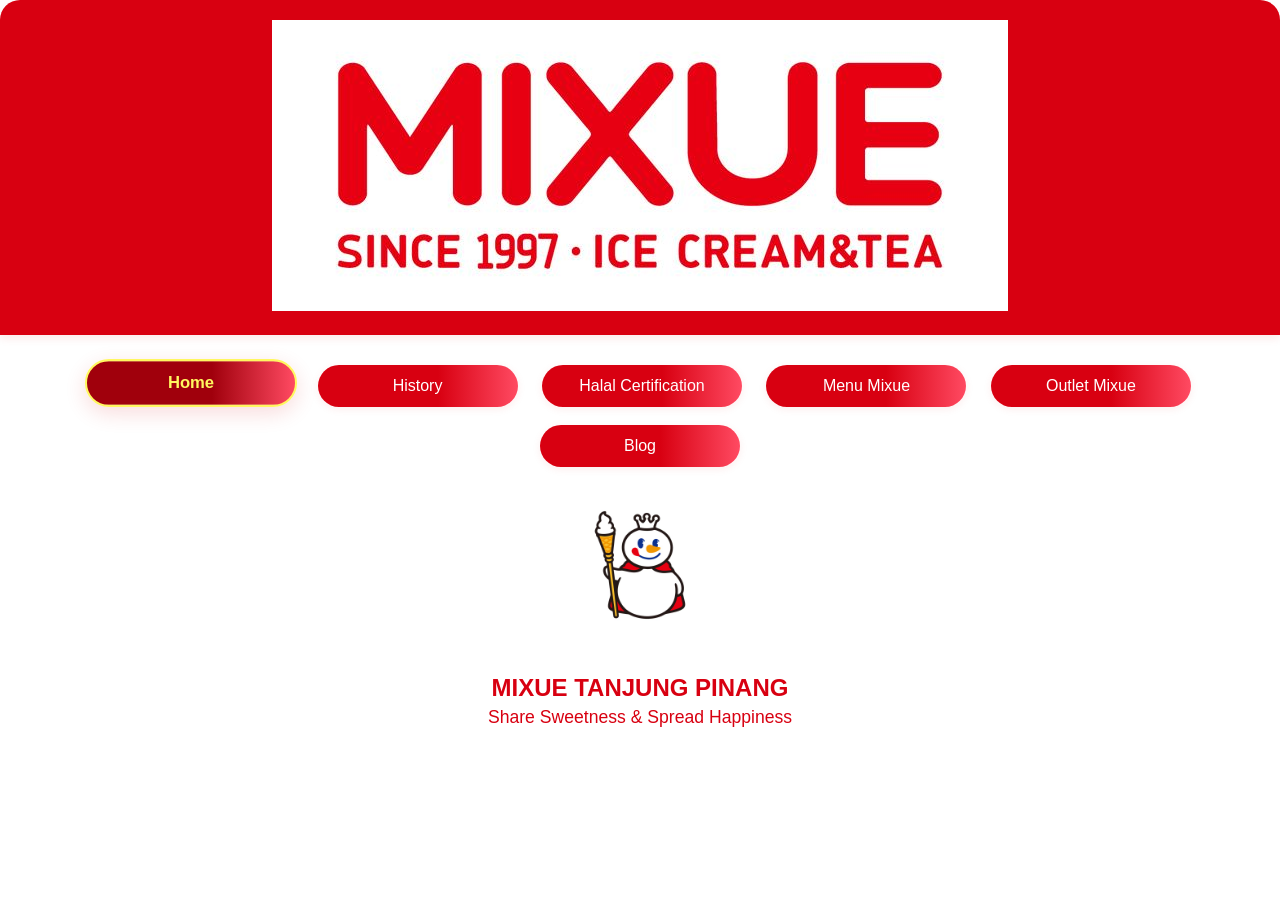
==== index.html @ cc575d2e "Rename Index.html to index.html" ====
<!DOCTYPE html>
<html lang="en">
<head>
    <meta charset="UTF-8" />
    <meta name="viewport" content="width=device-width, initial-scale=1" />
    <title>Mixue - Ice Cream & Tea</title>
    <style>
        body {
            font-family: 'Segoe UI', Arial, sans-serif;
            text-align: center;
            padding: 0;
            margin: 0;
            background-color: #fff;
        }
        header {
            background-color: #d80011;
            padding: 20px 0;
            border-radius: 20px 20px 0 0;
            margin-bottom: 20px;
            box-shadow: 0 4px 8px rgba(216,0,17,0.08);
            transition: background 0.3s;
        }
        header img {
            max-width: 80%;
            height: auto;
        }
        .logo {
            margin: 0 auto 10px auto;
            max-width: 150px;
            animation: popIn 1s ease;
        }
        @keyframes popIn {
            from {transform: scale(0.7); opacity: 0;}
            to {transform: scale(1); opacity: 1;}
        }
        h1 {
            color: #d80011;
            font-weight: bold;
            margin-bottom: 5px;
        }
        p.tagline {
            color: #d80011;
            font-size: 1.1em;
            margin-top: 0;
            margin-bottom: 25px;
        }
        .nav-btns {
            margin-bottom: 15px;
            margin-top: 20px;
        }
        .btn {
            display: inline-block;
            width: 200px;
            margin: 8px 10px;
            padding: 12px 0;
            font-size: 1em;
            color: white;
            background: linear-gradient(90deg, #d80011 60%, #ff4A62 100%);
            border: none;
            border-radius: 25px;
            cursor: pointer;
            text-decoration: none;
            transition: background 0.3s, transform 0.2s;
            box-shadow: 0 2px 8px rgba(216,0,17,0.08);
            outline: none;
        }
        .btn:hover, .btn.active {
            background: linear-gradient(90deg, #a0000c 60%, #ff4A62 100%);
            transform: translateY(-3px) scale(1.04);
            box-shadow: 0 6px 20px rgba(216,0,17,0.14);
        }
        .btn.active {
            border: 2.5px solid #fff760;
            color: #fff760;
            font-weight: bold;
        }
        section {
            scroll-margin-top: 80px;
        }
        #home-section {
            margin-bottom: 50px;
        }
        #menu-section {
            max-width: 1000px;
            margin: 40px auto 0 auto;
            padding: 0 15px;
        }
        #menu-section h2 {
            color: #d80011;
            font-size: 2.1em;
            margin-bottom: 15px;
        }
        .menu-grid {
            display: grid;
            grid-template-columns: repeat(auto-fit, minmax(220px, 1fr));
            gap: 24px;
            margin-top: 24px;
        }
        .menu-card {
            background: #fff;
            border-radius: 17px;
            box-shadow: 0 3px 18px rgba(216, 0, 17, 0.11);
            padding: 20px 16px 18px 16px;
            transition: transform 0.18s, box-shadow 0.18s;
            text-align: center;
            opacity: 0;
            transform: translateY(25px) scale(0.94);
        }
        .menu-card.visible {
            opacity: 1;
            transform: translateY(0) scale(1);
            transition: opacity .7s cubic-bezier(.52,.01,.53,1.13),transform .5s cubic-bezier(.62,-0.01,.53,1.12);
        }
        .menu-card img {
            width: 110px;
            height: 110px;
            object-fit: cover;
            border-radius: 50%;
            box-shadow: 0 1px 7px #ffd1d4;
            background: #ffe6e6;
            margin-bottom: 10px;
        }
        .menu-card h3 {
            color: #d80011;
            margin-bottom: 8px;
            font-size: 1.2em;
        }
        .menu-card p {
            font-size: 0.98em;
            margin: 0 0 6px 0;
            color: #444;
        }
        .menu-card .price {
            color: #ff4A62;
            font-weight: bold;
            font-size: 1.13em;
        }
        /* Section style */
        .info-section {
            max-width: 800px;
            margin: 30px auto 0 auto;
            background: #fff9fa;
            border-radius: 15px;
            box-shadow: 0 3px 16px rgba(216, 0, 17, 0.07);
            padding: 30px;
            color: #333;
            text-align: left;
        }
        .info-section h2 {
            color: #d80011;
            margin-bottom: 12px;
            font-size: 1.7em;
        }
        .info-section p {
            margin-top: 0;
        }
        @media (max-width:600px) {
            .btn { width: 98%; }
            #menu-section, .info-section { padding: 0 3vw; }
            .menu-grid { grid-template-columns: 1fr; }
        }
        html {
            scroll-behavior: smooth;
        }
    </style>
</head>
<body>

<header id="top">
    <img src="ba4e3fcd4cc0ebe9bace134ce82765fe.jpg" alt="Mixue Logo" />
</header>

<!-- NAVIGATION (SELALU ADA) -->
<div class="nav-btns">
    <a href="#home-section" class="btn active" id="homeBtn">Home</a>
    <a href="#history-section" class="btn" id="historyBtn">History</a>
    <a href="#halal-section" class="btn" id="halalBtn">Halal Certification</a>
    <a href="#menu-section" class="btn" id="menuBtn">Menu Mixue</a>
    <a href="#outlet-section" class="btn" id="outletBtn">Outlet Mixue</a>
    <a href="#blog-section" class="btn" id="blogBtn">Blog</a>
</div>

<section id="home-section">
    <img src="c8f080ad3c54bb1f6041ebb8b327b52f.jpg" alt="Mixue Mascot" class="logo" />
    <h1>MIXUE TANJUNG PINANG</h1>
    <p class="tagline">Share Sweetness & Spread Happiness</p>
</section>

<section id="history-section" class="info-section" style="display:none">
    <h2>History Mixue</h2>
    <p>
    Pada Juni 1997, Zhang Hongchao, seorang mahasiswa di Universitas Keuangan dan Ekonomi Henan, sedang mencari pekerjaan paruh waktu di kios minuman dingin untuk meringankan beban keuangan keluarganya. Saat bekerja di kios tersebut, ia terinspirasi untuk memulai bisnisnya sendiri.

Dengan pinjaman dari neneknya, ia membuka kios es serut di kampung halamannya di Zhengzhou, Henan, menjual berbagai jenis es serut, es krim, smoothie, dan kemudian menambahkan teh susu mutiara ke dalam menu. Namun, perjalanan bisnisnya tidak mudah, dan ia menghadapi banyak rintangan, yang akhirnya menyebabkan ia menutup toko pertamanya.

Tidak pernah menyerah pada mimpinya, pada tahun 1999, Zhang membuka kios es serut kedua, yang ia beri nama Mìxuě Bīngchéng (Hanzi: 蜜雪冰城), yang berarti "istana salju manis." Ia mengalihkan fokusnya ke produk es krim karena suguhan es krim cone semakin populer di Zhengzhou sejak tahun 2006 dan harga es krim meroket.

Untuk membuat es krimnya lebih terjangkau, Zhang merumuskan ulang resepnya, menawarkannya dengan harga sekitar 20 persen lebih murah daripada produk serupa. Keberhasilannya dalam menjual es krim mendorongnya untuk terjun ke bisnis waralaba pada tahun 2008.

Sejak tahun 2010-an, Mixue telah berkembang menjadi perusahaan sendiri, memperluas skema waralabanya ke wilayah lain di seluruh Tiongkok. Perusahaan ini memiliki pusat penelitian dan pengembangan di wilayah lain di Henan, serta pusat pergudangan dan logistik untuk merampingkan biaya produksi.

Pada tahun 2022, Mixue Bingcheng Co., Ltd. berencana untuk melakukan penawaran umum perdana (IPO) di Bursa Efek Shenzhen. Bisnis es krim Mixue terus tumbuh dan sukses berkat dedikasi dan kerja keras Zhang Hongchao dan timnya. <br>
    </p>
</section>

<section id="halal-section" class="info-section" style="display:none">
    <h2>Sertifikat Halal</h2>
    <p>
        Mixue secara resmi bersertifikat Halal dari MUI. <br>
        Kami berkomitmen menghadirkan produk berkualitas & halal untuk semua pelanggan. 
        <br>
        <img src="images (2).png" alt="Mixue Mascot" class="sertifikat halal" />
    </p>
</section>

<section id="menu-section" style="display:none">
    <h2>Menu Mixue Favorit</h2>
    <div class="menu-grid" id="menuGrid"></div>
</section>

<section id="outlet-section" class="info-section" style="display:none">
    <h2>Outlet Mixue</h2>
    <p>
        Kunjungi outlet kami di: <br>
        Jl. Arah Tj. Uban - Tj. Pinang, Pinang Kencana, Kec. Tanjungpinang Tim., Kota Tanjung Pinang, Kepulauan Riau 29125 <br>
        Jl. Raja H. Fisabililah, Batu IX, Kec. Tanjungpinang Tim., Kota Tanjung Pinang, Kepulauan Riau 29124 <br>
        <i>(Outlet lain coming soon!)</i>
    </p>
</section>

<section id="blog-section" class="info-section" style="display:none">
    <h2>Mixue Blog & Update</h2>
    <p>
        <b>Tips Menikmati Es Krim di Cuaca Panas</b><br>
        Temukan info menarik seputar Mixue, promo, dan tips minum es krim/teh yang seru di blog ini! <br>
        <i>Artikel terbaru akan hadir segera~</i>
    </p>
</section>

<script>
    // MENU DATA
    const menuItems = [
        {
            name: "Ice Cream Cone",
            img: "https://mixue.co.id/wp-content/uploads/2022/09/ice-cream-cone.png",
            price: "Rp8.000",
            desc: "Cone es krim klasik Mixue yang creamy, lembut dan segar."
        },
        {
            name: "Boba Sundae",
            img: "https://mixue.co.id/wp-content/uploads/2022/09/boba_sundae.png",
            price: "Rp16.000",
            desc: "Es krim sundae vanilla dengan topping boba kenyal nikmat."
        },
        {
            name: "Real Fruit Tea",
            img: "https://mixue.co.id/wp-content/uploads/2022/09/real-fruit-tea.png",
            price: "Rp22.000",
            desc: "Teh dengan potongan buah-buahan segar dan rasa tropis."
        },
        {
            name: "Strawberry Mi Sundae",
            img: "https://mixue.co.id/wp-content/uploads/2022/09/mixue-strawberry-mi-sundae.png",
            price: "Rp16.000",
            desc: "Es krim dengan saus stroberi segar yang menggoda selera."
        },
        {
            name: "Brown Sugar Pearl Milk Tea",
            img: "https://mixue.co.id/wp-content/uploads/2022/09/brown-sugar-pearl-milk-tea.png",
            price: "Rp22.000",
            desc: "Milk tea klasik dengan boba dan gula aren khas."
        },
        {
            name: "Supreme Mixed Fruit",
            img: "https://mixue.co.id/wp-content/uploads/2022/09/supreme-mixed-fruit.png",
            price: "Rp19.000",
            desc: "Campuran buah segar dan es krim vanilla yang lezat."
        }
    ];

    // Tampilkan Menu
    const menuGrid = document.getElementById('menuGrid');
    menuItems.forEach((item) => {
        const card = document.createElement('div');
        card.className = 'menu-card';
        card.innerHTML = `
            <img src="${item.img}" alt="${item.name}" />
            <h3>${item.name}</h3>
            <div class="price">${item.price}</div>
            <p>${item.desc}</p>
        `;
        menuGrid.appendChild(card);
    });

    // Animasi fade-in saat scroll
    function showMenuCardsOnView() {
        const cards = document.querySelectorAll('.menu-card');
        const trigger = window.innerHeight * 0.95;
        cards.forEach((card, i) => {
            const rect = card.getBoundingClientRect();
            if(rect.top < trigger) {
                setTimeout(() => card.classList.add('visible'), i*100);
            }
        });
    }
    window.addEventListener('scroll', showMenuCardsOnView);
    window.addEventListener('load', showMenuCardsOnView);

    // === NAVIGATION ===
    const sections = [
        {btn: 'homeBtn', sec: 'home-section'},
        {btn: 'historyBtn', sec: 'history-section'},
        {btn: 'halalBtn', sec: 'halal-section'},
        {btn: 'menuBtn', sec: 'menu-section'},
        {btn: 'outletBtn', sec: 'outlet-section'},
        {btn: 'blogBtn', sec: 'blog-section'},
    ];
    sections.forEach(({btn, sec}) => {
        let button = document.getElementById(btn);
        if (button) {
            button.addEventListener('click', function(e){
                e.preventDefault();
                // Reset active
                document.querySelectorAll('.btn').forEach(b=>b.classList.remove('active'));
                button.classList.add('active');
                // SEMUA section disembunyi
                sections.forEach(({sec: sid}) => {
                    document.getElementById(sid).style.display = 'none';
                });
                // Section aktif dimunculkan
                document.getElementById(sec).style.display = '';
                // Scroll smooth ke section aktif
                document.getElementById(sec).scrollIntoView({behavior: 'smooth'});
            });
        }
    });

    // Tampilkan home awal, lain hidden
    window.addEventListener('DOMContentLoaded', () => {
        sections.forEach(({sec}) => {
            if(sec === 'home-section')
                document.getElementById(sec).style.display = '';
            else
                document.getElementById(sec).style.display = 'none';
        });
    });
</script>

</body>
</html>
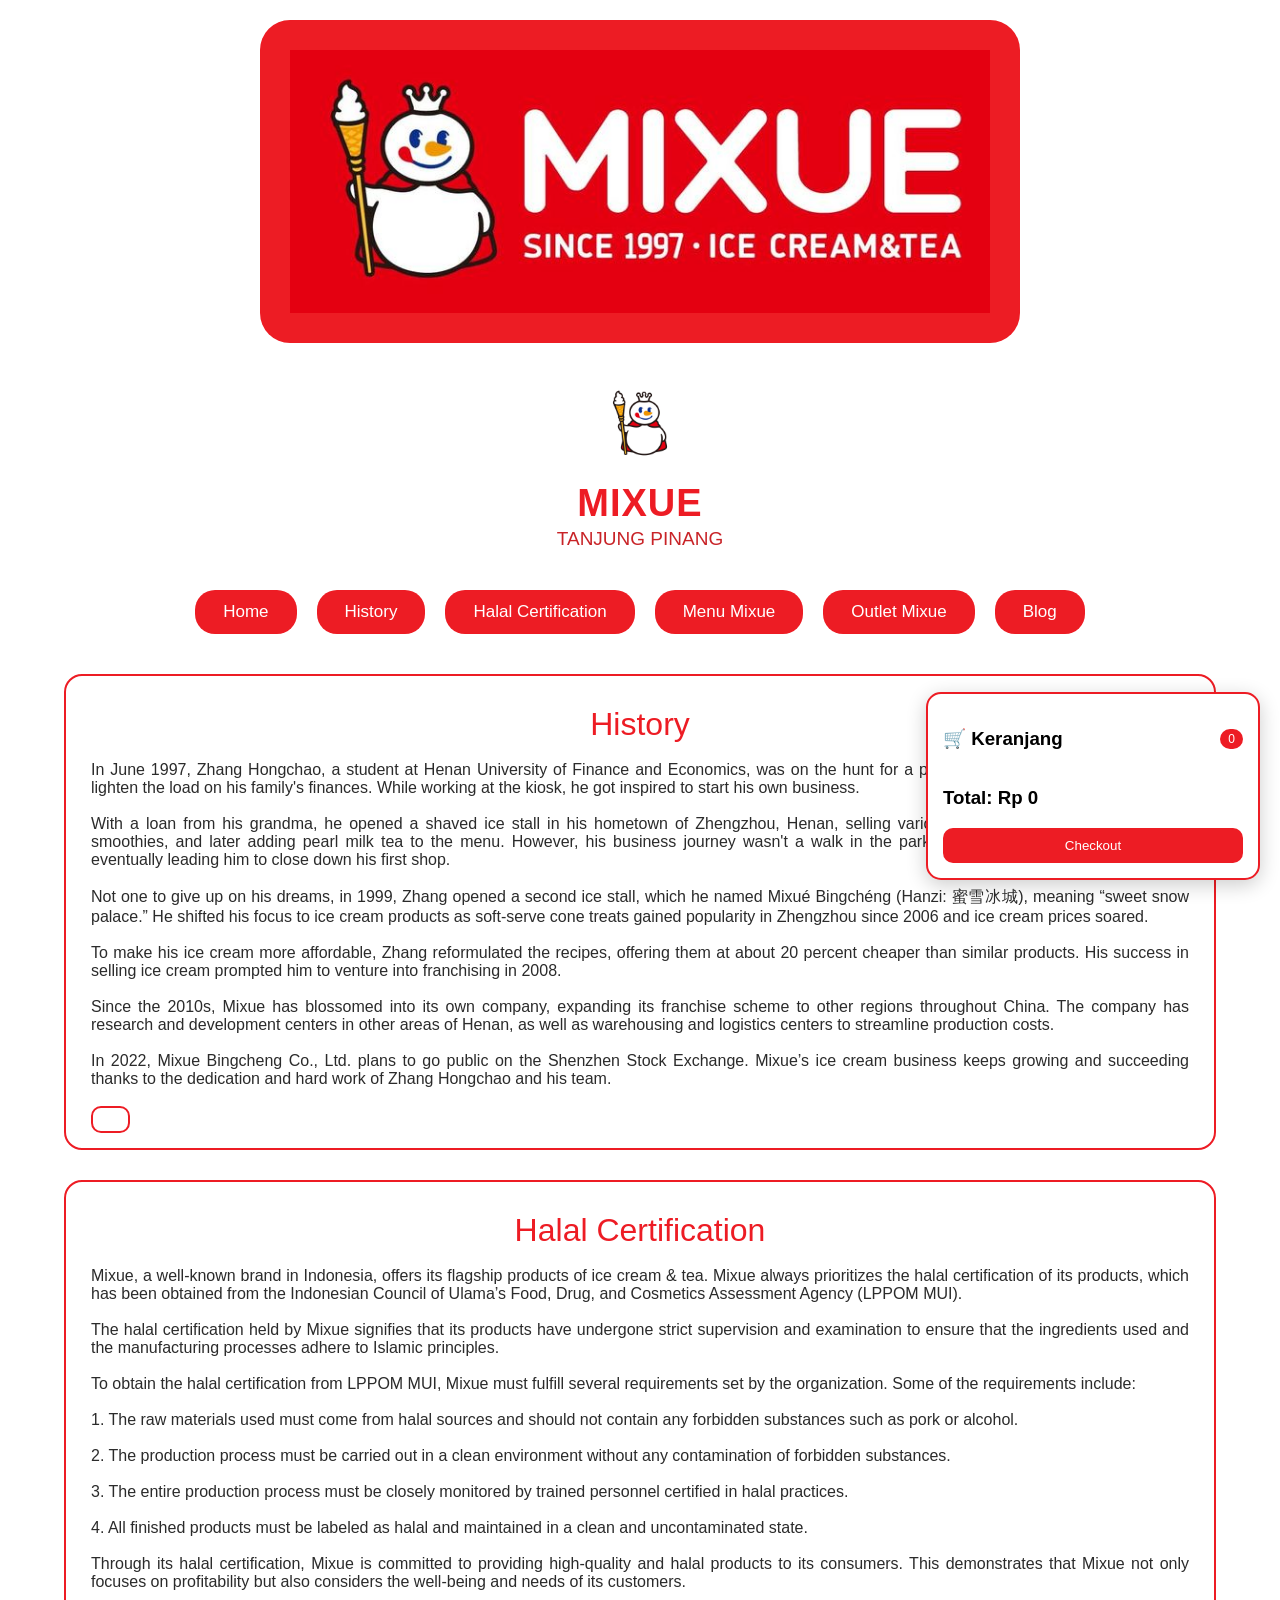
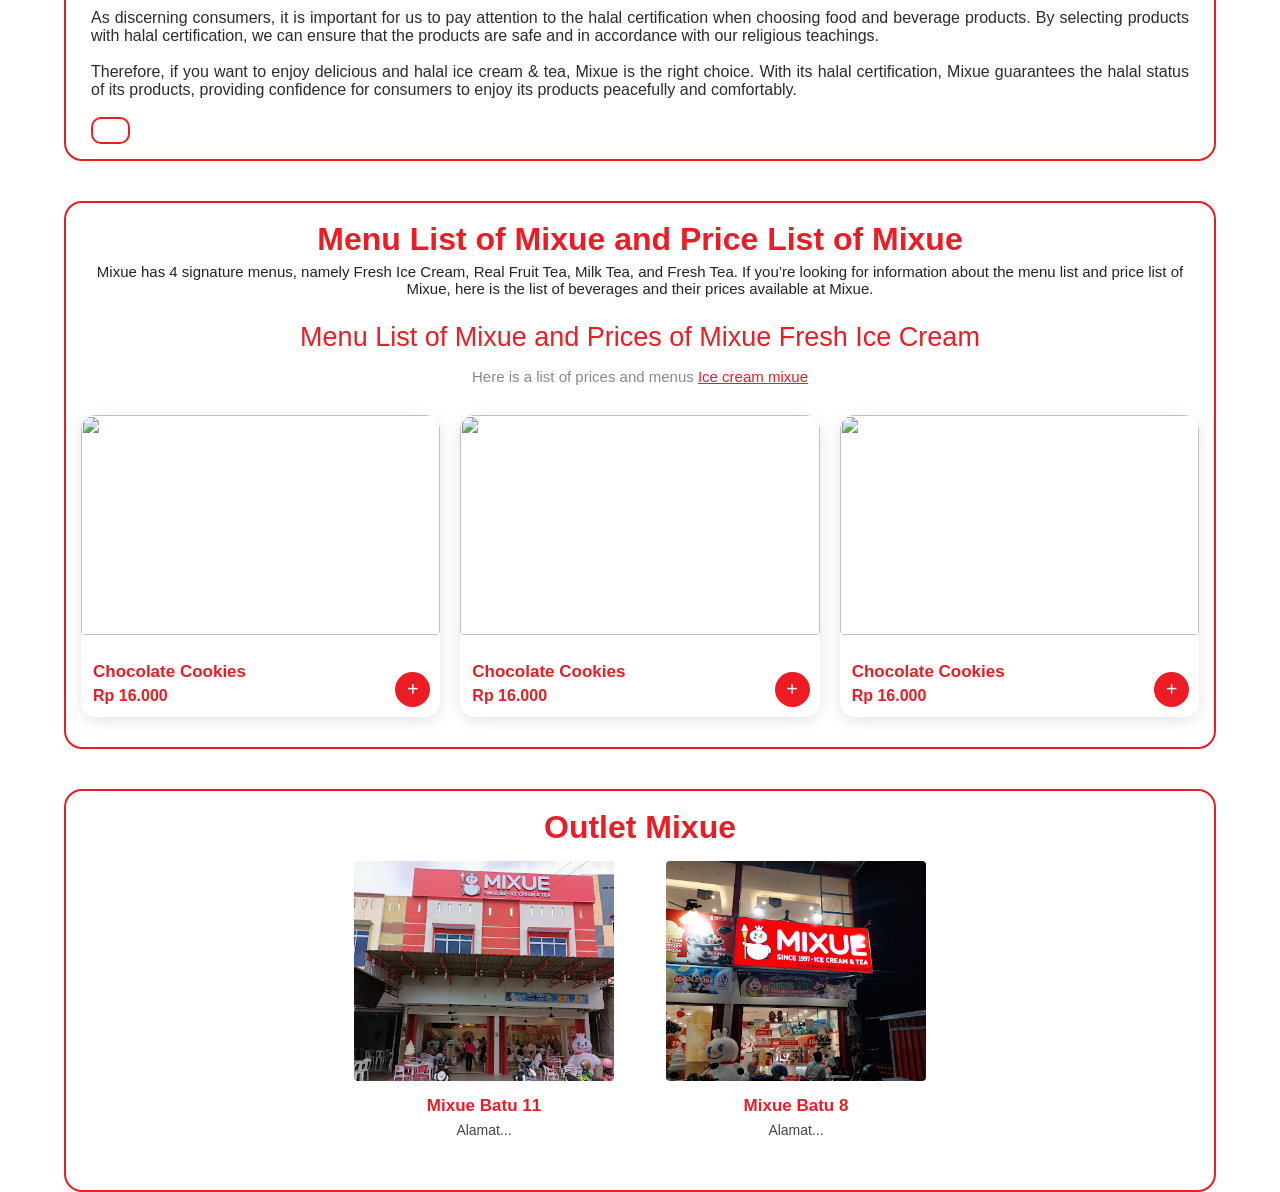
==== commit da06892a: "Add files via upload" ====
--- a/index.html
+++ b/index.html
@@ -1,350 +1,234 @@
 <!DOCTYPE html>
 <html lang="en">
 <head>
-    <meta charset="UTF-8" />
-    <meta name="viewport" content="width=device-width, initial-scale=1" />
-    <title>Mixue - Ice Cream & Tea</title>
-    <style>
-        body {
-            font-family: 'Segoe UI', Arial, sans-serif;
-            text-align: center;
-            padding: 0;
-            margin: 0;
-            background-color: #fff;
-        }
-        header {
-            background-color: #d80011;
-            padding: 20px 0;
-            border-radius: 20px 20px 0 0;
-            margin-bottom: 20px;
-            box-shadow: 0 4px 8px rgba(216,0,17,0.08);
-            transition: background 0.3s;
-        }
-        header img {
-            max-width: 80%;
-            height: auto;
-        }
-        .logo {
-            margin: 0 auto 10px auto;
-            max-width: 150px;
-            animation: popIn 1s ease;
-        }
-        @keyframes popIn {
-            from {transform: scale(0.7); opacity: 0;}
-            to {transform: scale(1); opacity: 1;}
-        }
-        h1 {
-            color: #d80011;
-            font-weight: bold;
-            margin-bottom: 5px;
-        }
-        p.tagline {
-            color: #d80011;
-            font-size: 1.1em;
-            margin-top: 0;
-            margin-bottom: 25px;
-        }
-        .nav-btns {
-            margin-bottom: 15px;
-            margin-top: 20px;
-        }
-        .btn {
-            display: inline-block;
-            width: 200px;
-            margin: 8px 10px;
-            padding: 12px 0;
-            font-size: 1em;
-            color: white;
-            background: linear-gradient(90deg, #d80011 60%, #ff4A62 100%);
-            border: none;
-            border-radius: 25px;
-            cursor: pointer;
-            text-decoration: none;
-            transition: background 0.3s, transform 0.2s;
-            box-shadow: 0 2px 8px rgba(216,0,17,0.08);
-            outline: none;
-        }
-        .btn:hover, .btn.active {
-            background: linear-gradient(90deg, #a0000c 60%, #ff4A62 100%);
-            transform: translateY(-3px) scale(1.04);
-            box-shadow: 0 6px 20px rgba(216,0,17,0.14);
-        }
-        .btn.active {
-            border: 2.5px solid #fff760;
-            color: #fff760;
-            font-weight: bold;
-        }
-        section {
-            scroll-margin-top: 80px;
-        }
-        #home-section {
-            margin-bottom: 50px;
-        }
-        #menu-section {
-            max-width: 1000px;
-            margin: 40px auto 0 auto;
-            padding: 0 15px;
-        }
-        #menu-section h2 {
-            color: #d80011;
-            font-size: 2.1em;
-            margin-bottom: 15px;
-        }
-        .menu-grid {
-            display: grid;
-            grid-template-columns: repeat(auto-fit, minmax(220px, 1fr));
-            gap: 24px;
-            margin-top: 24px;
-        }
-        .menu-card {
-            background: #fff;
-            border-radius: 17px;
-            box-shadow: 0 3px 18px rgba(216, 0, 17, 0.11);
-            padding: 20px 16px 18px 16px;
-            transition: transform 0.18s, box-shadow 0.18s;
-            text-align: center;
-            opacity: 0;
-            transform: translateY(25px) scale(0.94);
-        }
-        .menu-card.visible {
-            opacity: 1;
-            transform: translateY(0) scale(1);
-            transition: opacity .7s cubic-bezier(.52,.01,.53,1.13),transform .5s cubic-bezier(.62,-0.01,.53,1.12);
-        }
-        .menu-card img {
-            width: 110px;
-            height: 110px;
-            object-fit: cover;
-            border-radius: 50%;
-            box-shadow: 0 1px 7px #ffd1d4;
-            background: #ffe6e6;
-            margin-bottom: 10px;
-        }
-        .menu-card h3 {
-            color: #d80011;
-            margin-bottom: 8px;
-            font-size: 1.2em;
-        }
-        .menu-card p {
-            font-size: 0.98em;
-            margin: 0 0 6px 0;
-            color: #444;
-        }
-        .menu-card .price {
-            color: #ff4A62;
-            font-weight: bold;
-            font-size: 1.13em;
-        }
-        /* Section style */
-        .info-section {
-            max-width: 800px;
-            margin: 30px auto 0 auto;
-            background: #fff9fa;
-            border-radius: 15px;
-            box-shadow: 0 3px 16px rgba(216, 0, 17, 0.07);
-            padding: 30px;
-            color: #333;
-            text-align: left;
-        }
-        .info-section h2 {
-            color: #d80011;
-            margin-bottom: 12px;
-            font-size: 1.7em;
-        }
-        .info-section p {
-            margin-top: 0;
-        }
-        @media (max-width:600px) {
-            .btn { width: 98%; }
-            #menu-section, .info-section { padding: 0 3vw; }
-            .menu-grid { grid-template-columns: 1fr; }
-        }
-        html {
-            scroll-behavior: smooth;
-        }
-    </style>
+  <meta charset="UTF-8">
+  <title>MIXUE</title>
+  <link rel="stylesheet" href="styles.css">
 </head>
 <body>
-
-<header id="top">
-    <img src="ba4e3fcd4cc0ebe9bace134ce82765fe.jpg" alt="Mixue Logo" />
-</header>
-
-<!-- NAVIGATION (SELALU ADA) -->
-<div class="nav-btns">
-    <a href="#home-section" class="btn active" id="homeBtn">Home</a>
-    <a href="#history-section" class="btn" id="historyBtn">History</a>
-    <a href="#halal-section" class="btn" id="halalBtn">Halal Certification</a>
-    <a href="#menu-section" class="btn" id="menuBtn">Menu Mixue</a>
-    <a href="#outlet-section" class="btn" id="outletBtn">Outlet Mixue</a>
-    <a href="#blog-section" class="btn" id="blogBtn">Blog</a>
+  <!-- Banner Besar -->
+  <div class="banner">
+    <img src="Makna Logo Mixue, PNG & Vektor AI.jpg" alt="Mixue Logo Besar">
+  </div>
+
+  <!-- Bagian Tengah -->
+  <div class="center-content">
+    <img src="c8f080ad3c54bb1f6041ebb8b327b52f (1).jpg" alt="Mixue Logo" class="logo-small">
+    <h1>MIXUE</h1>
+    <p class="subtitle">TANJUNG PINANG</p>
+  </div>
+
+  <!-- Menu Navigasi -->
+  <div class="nav-menu">
+    <a href="#">Home</a>
+    <a href="#history">History</a>
+    <a href="#halal certification">Halal Certification</a>
+    <a href="#menu">Menu Mixue</a>
+    <a href="#outlet">Outlet Mixue</a>
+    <a href="#">Blog</a>
+  </div>
+
+  <!-- HISTORY -->
+  <div class="history-section" id="history">
+    <h2>History</h2>
+    <p>
+      In June 1997, Zhang Hongchao, a student at Henan University of Finance and Economics, was on the hunt for a part-time gig at a cool drinks kiosk to lighten the load on his family's finances. While working at the kiosk, he got inspired to start his own business.
+    </p>
+    <p>
+      With a loan from his grandma, he opened a shaved ice stall in his hometown of Zhengzhou, Henan, selling various types of shaved ice, ice cream, smoothies, and later adding pearl milk tea to the menu. However, his business journey wasn't a walk in the park, and he faced plenty of obstacles, eventually leading him to close down his first shop.
+    </p>
+    <p>
+      Not one to give up on his dreams, in 1999, Zhang opened a second ice stall, which he named Mixué Bingchéng (Hanzi: 蜜雪冰城), meaning “sweet snow palace.” He shifted his focus to ice cream products as soft-serve cone treats gained popularity in Zhengzhou since 2006 and ice cream prices soared.
+    </p>
+    <p>
+      To make his ice cream more affordable, Zhang reformulated the recipes, offering them at about 20 percent cheaper than similar products. His success in selling ice cream prompted him to venture into franchising in 2008.
+    </p>
+    <p>
+      Since the 2010s, Mixue has blossomed into its own company, expanding its franchise scheme to other regions throughout China. The company has research and development centers in other areas of Henan, as well as warehousing and logistics centers to streamline production costs.
+    </p>
+    <p>
+      In 2022, Mixue Bingcheng Co., Ltd. plans to go public on the Shenzhen Stock Exchange. Mixue’s ice cream business keeps growing and succeeding thanks to the dedication and hard work of Zhang Hongchao and his team.
+    </p>
+    <div class="history-icon"></div>
+  </div>
+
+  <!-- Halal -->
+  <div class="halal-section" id="halal">
+    <h2>Halal Certification</h2>
+    <p>
+      Mixue, a well-known brand in Indonesia, offers its flagship products of ice cream & tea. Mixue always prioritizes the halal certification of its products, which has been obtained from the Indonesian Council of Ulama’s Food, Drug, and Cosmetics Assessment Agency (LPPOM MUI).
+    </p>
+    <p>
+      The halal certification held by Mixue signifies that its products have undergone strict supervision and examination to ensure that the ingredients used and the manufacturing processes adhere to Islamic principles.
+    </p>
+    <p>
+      To obtain the halal certification from LPPOM MUI, Mixue must fulfill several requirements set by the organization. Some of the requirements include:
+    </p>
+    <p>
+      1. The raw materials used must come from halal sources and should not contain any forbidden substances such as pork or alcohol.
+    </p>
+    <p>
+      2. The production process must be carried out in a clean environment without any contamination of forbidden substances.
+    </p>
+    <p>
+      3. The entire production process must be closely monitored by trained personnel certified in halal practices.
+    </p>
+    <p>
+      4. All finished products must be labeled as halal and maintained in a clean and uncontaminated state.
+    </p>
+    <p>
+      Through its halal certification, Mixue is committed to providing high-quality and halal products to its consumers. This demonstrates that Mixue not only focuses on profitability but also considers the well-being and needs of its customers.
+    </p>
+    <p>
+      As discerning consumers, it is important for us to pay attention to the halal certification when choosing food and beverage products. By selecting products with halal certification, we can ensure that the products are safe and in accordance with our religious teachings.
+    </p>
+    <p>
+      Therefore, if you want to enjoy delicious and halal ice cream & tea, Mixue is the right choice. With its halal certification, Mixue guarantees the halal status of its products, providing confidence for consumers to enjoy its products peacefully and comfortably.
+    </p>
+    <div class="halal-icon"></div>
+  </div>
+
+  <!-- MENU -->
+  <div class="menu-section" id="menu">
+    <h2><span>Menu List of Mixue and Price List of Mixue</span></h2>
+    <p class="menu-desc">
+    Mixue has 4 signature menus, namely Fresh Ice Cream, Real Fruit Tea, Milk Tea, and Fresh Tea. If you’re looking for information about the menu list and price list of Mixue, here is the list of beverages and their prices available at Mixue.
+    </p>
+    <h3>Menu List of Mixue and Prices of Mixue Fresh Ice Cream</h3>
+    <p class="menu-subdesc">
+    Here is a list of prices and menus <a href="#" style="color:#ed1c24; text-decoration:underline">Ice cream mixue</a>
+    </p>
+    <div class="menu-list">
+    <div class="menu-item">
+      <img src="mixue-menu1.jpg">
+      <div class="menu-content">
+        <div class="menu-title">Chocolate Cookies</div>
+        <div class="menu-price">Rp 16.000</div>
+      </div>
+      <button class="add-btn" onclick="addToCart('Chocolate Cookies',16000)">+</button>
+    </div>
+    <div class="menu-item">
+      <img src="mixue-menu1.jpg">
+      <div class="menu-content">
+        <div class="menu-title">Chocolate Cookies</div>
+        <div class="menu-price">Rp 16.000</div>
+      </div>
+      <button class="add-btn" onclick="addToCart('Chocolate Cookies',16000)">+</button>
+    </div>
+    <div class="menu-item">
+      <img src="mixue-menu1.jpg">
+      <div class="menu-content">
+        <div class="menu-title">Chocolate Cookies</div>
+        <div class="menu-price">Rp 16.000</div>
+      </div>
+      <button class="add-btn" onclick="addToCart('Chocolate Cookies',16000)">+</button>
+    </div>
+  </div>
 </div>
 
-<section id="home-section">
-    <img src="c8f080ad3c54bb1f6041ebb8b327b52f.jpg" alt="Mixue Mascot" class="logo" />
-    <h1>MIXUE TANJUNG PINANG</h1>
-    <p class="tagline">Share Sweetness & Spread Happiness</p>
-</section>
-
-<section id="history-section" class="info-section" style="display:none">
-    <h2>History Mixue</h2>
-    <p>
-    Pada Juni 1997, Zhang Hongchao, seorang mahasiswa di Universitas Keuangan dan Ekonomi Henan, sedang mencari pekerjaan paruh waktu di kios minuman dingin untuk meringankan beban keuangan keluarganya. Saat bekerja di kios tersebut, ia terinspirasi untuk memulai bisnisnya sendiri.
-
-Dengan pinjaman dari neneknya, ia membuka kios es serut di kampung halamannya di Zhengzhou, Henan, menjual berbagai jenis es serut, es krim, smoothie, dan kemudian menambahkan teh susu mutiara ke dalam menu. Namun, perjalanan bisnisnya tidak mudah, dan ia menghadapi banyak rintangan, yang akhirnya menyebabkan ia menutup toko pertamanya.
-
-Tidak pernah menyerah pada mimpinya, pada tahun 1999, Zhang membuka kios es serut kedua, yang ia beri nama Mìxuě Bīngchéng (Hanzi: 蜜雪冰城), yang berarti "istana salju manis." Ia mengalihkan fokusnya ke produk es krim karena suguhan es krim cone semakin populer di Zhengzhou sejak tahun 2006 dan harga es krim meroket.
-
-Untuk membuat es krimnya lebih terjangkau, Zhang merumuskan ulang resepnya, menawarkannya dengan harga sekitar 20 persen lebih murah daripada produk serupa. Keberhasilannya dalam menjual es krim mendorongnya untuk terjun ke bisnis waralaba pada tahun 2008.
-
-Sejak tahun 2010-an, Mixue telah berkembang menjadi perusahaan sendiri, memperluas skema waralabanya ke wilayah lain di seluruh Tiongkok. Perusahaan ini memiliki pusat penelitian dan pengembangan di wilayah lain di Henan, serta pusat pergudangan dan logistik untuk merampingkan biaya produksi.
-
-Pada tahun 2022, Mixue Bingcheng Co., Ltd. berencana untuk melakukan penawaran umum perdana (IPO) di Bursa Efek Shenzhen. Bisnis es krim Mixue terus tumbuh dan sukses berkat dedikasi dan kerja keras Zhang Hongchao dan timnya. <br>
-    </p>
-</section>
-
-<section id="halal-section" class="info-section" style="display:none">
-    <h2>Sertifikat Halal</h2>
-    <p>
-        Mixue secara resmi bersertifikat Halal dari MUI. <br>
-        Kami berkomitmen menghadirkan produk berkualitas & halal untuk semua pelanggan. 
-        <br>
-        <img src="images (2).png" alt="Mixue Mascot" class="sertifikat halal" />
-    </p>
-</section>
-
-<section id="menu-section" style="display:none">
-    <h2>Menu Mixue Favorit</h2>
-    <div class="menu-grid" id="menuGrid"></div>
-</section>
-
-<section id="outlet-section" class="info-section" style="display:none">
-    <h2>Outlet Mixue</h2>
-    <p>
-        Kunjungi outlet kami di: <br>
-        Jl. Arah Tj. Uban - Tj. Pinang, Pinang Kencana, Kec. Tanjungpinang Tim., Kota Tanjung Pinang, Kepulauan Riau 29125 <br>
-        Jl. Raja H. Fisabililah, Batu IX, Kec. Tanjungpinang Tim., Kota Tanjung Pinang, Kepulauan Riau 29124 <br>
-        <i>(Outlet lain coming soon!)</i>
-    </p>
-</section>
-
-<section id="blog-section" class="info-section" style="display:none">
-    <h2>Mixue Blog & Update</h2>
-    <p>
-        <b>Tips Menikmati Es Krim di Cuaca Panas</b><br>
-        Temukan info menarik seputar Mixue, promo, dan tips minum es krim/teh yang seru di blog ini! <br>
-        <i>Artikel terbaru akan hadir segera~</i>
-    </p>
-</section>
-
+  
+  <!-- Outlet -->
+  <div class="outlet-section" id="outlet">
+  <h2><span>Outlet Mixue</span></h2>
+
+  <div class="outlet-list"> 
+
+    <div class="outlet-item">
+      <img src="unnamed.jpg">
+      <div class="outlet-title">Mixue Batu 11</div>
+      <div class="outlet-info">Alamat...</div>
+    </div>
+
+    <div class="outlet-item">
+      <img src="unnamed (1).jpg">
+      <div class="outlet-title">Mixue Batu 8</div>
+      <div class="outlet-info">Alamat...</div>
+    </div>
+  </div>
+</div>
+
+<!-- cart -->
+<div class="cart-box">
+  <div class="cart-header">
+    <h3>🛒 Keranjang</h3>
+    <span class="cart-count" id="cart-count">0</span>
+  </div>
+
+  <div id="cart-items"></div>
+
+  <h3>Total: Rp <span id="total">0</span></h3>
+
+  <button class="checkout-btn" onclick="checkout()">Checkout</button>
+</div>
 <script>
-    // MENU DATA
-    const menuItems = [
-        {
-            name: "Ice Cream Cone",
-            img: "https://mixue.co.id/wp-content/uploads/2022/09/ice-cream-cone.png",
-            price: "Rp8.000",
-            desc: "Cone es krim klasik Mixue yang creamy, lembut dan segar."
-        },
-        {
-            name: "Boba Sundae",
-            img: "https://mixue.co.id/wp-content/uploads/2022/09/boba_sundae.png",
-            price: "Rp16.000",
-            desc: "Es krim sundae vanilla dengan topping boba kenyal nikmat."
-        },
-        {
-            name: "Real Fruit Tea",
-            img: "https://mixue.co.id/wp-content/uploads/2022/09/real-fruit-tea.png",
-            price: "Rp22.000",
-            desc: "Teh dengan potongan buah-buahan segar dan rasa tropis."
-        },
-        {
-            name: "Strawberry Mi Sundae",
-            img: "https://mixue.co.id/wp-content/uploads/2022/09/mixue-strawberry-mi-sundae.png",
-            price: "Rp16.000",
-            desc: "Es krim dengan saus stroberi segar yang menggoda selera."
-        },
-        {
-            name: "Brown Sugar Pearl Milk Tea",
-            img: "https://mixue.co.id/wp-content/uploads/2022/09/brown-sugar-pearl-milk-tea.png",
-            price: "Rp22.000",
-            desc: "Milk tea klasik dengan boba dan gula aren khas."
-        },
-        {
-            name: "Supreme Mixed Fruit",
-            img: "https://mixue.co.id/wp-content/uploads/2022/09/supreme-mixed-fruit.png",
-            price: "Rp19.000",
-            desc: "Campuran buah segar dan es krim vanilla yang lezat."
-        }
-    ];
-
-    // Tampilkan Menu
-    const menuGrid = document.getElementById('menuGrid');
-    menuItems.forEach((item) => {
-        const card = document.createElement('div');
-        card.className = 'menu-card';
-        card.innerHTML = `
-            <img src="${item.img}" alt="${item.name}" />
-            <h3>${item.name}</h3>
-            <div class="price">${item.price}</div>
-            <p>${item.desc}</p>
-        `;
-        menuGrid.appendChild(card);
-    });
-
-    // Animasi fade-in saat scroll
-    function showMenuCardsOnView() {
-        const cards = document.querySelectorAll('.menu-card');
-        const trigger = window.innerHeight * 0.95;
-        cards.forEach((card, i) => {
-            const rect = card.getBoundingClientRect();
-            if(rect.top < trigger) {
-                setTimeout(() => card.classList.add('visible'), i*100);
-            }
-        });
-    }
-    window.addEventListener('scroll', showMenuCardsOnView);
-    window.addEventListener('load', showMenuCardsOnView);
-
-    // === NAVIGATION ===
-    const sections = [
-        {btn: 'homeBtn', sec: 'home-section'},
-        {btn: 'historyBtn', sec: 'history-section'},
-        {btn: 'halalBtn', sec: 'halal-section'},
-        {btn: 'menuBtn', sec: 'menu-section'},
-        {btn: 'outletBtn', sec: 'outlet-section'},
-        {btn: 'blogBtn', sec: 'blog-section'},
-    ];
-    sections.forEach(({btn, sec}) => {
-        let button = document.getElementById(btn);
-        if (button) {
-            button.addEventListener('click', function(e){
-                e.preventDefault();
-                // Reset active
-                document.querySelectorAll('.btn').forEach(b=>b.classList.remove('active'));
-                button.classList.add('active');
-                // SEMUA section disembunyi
-                sections.forEach(({sec: sid}) => {
-                    document.getElementById(sid).style.display = 'none';
-                });
-                // Section aktif dimunculkan
-                document.getElementById(sec).style.display = '';
-                // Scroll smooth ke section aktif
-                document.getElementById(sec).scrollIntoView({behavior: 'smooth'});
-            });
-        }
-    });
-
-    // Tampilkan home awal, lain hidden
-    window.addEventListener('DOMContentLoaded', () => {
-        sections.forEach(({sec}) => {
-            if(sec === 'home-section')
-                document.getElementById(sec).style.display = '';
-            else
-                document.getElementById(sec).style.display = 'none';
-        });
-    });
+let cart = [];
+
+function addToCart(name, price){
+  let item = cart.find(i => i.name === name);
+
+  if(item){
+    item.qty++;
+  } else {
+    cart.push({name, price, qty:1});
+  }
+
+  renderCart();
+}
+
+function changeQty(name, change){
+  let item = cart.find(i => i.name === name);
+  if(!item) return;
+
+  item.qty += change;
+
+  if(item.qty <= 0){
+    cart = cart.filter(i => i.name !== name);
+  }
+
+  renderCart();
+}
+
+function renderCart() {
+  let container = document.getElementById("cart-items");
+  let total = 0;
+
+  container.innerHTML = "";
+
+  cart.forEach(item => {
+    total += item.price * item.qty;
+
+    container.innerHTML += `
+      <div class="cart-item">
+        <div>${item.name} (${item.qty})</div>
+        <div class="cart-controls">
+          <button onclick="changeQty('${item.name}',-1)">-</button>
+          <button onclick="changeQty('${item.name}',1)">+</button>
+        </div>
+      </div>
+    `;
+  });
+
+  document.getElementById("total").innerText = total;
+  document.getElementById("cart-count").innerText = cart.length;
+}
+
+function checkout(){
+  if(cart.length === 0){
+    alert("Keranjang kosong!");
+    return;
+  }
+
+  let message = "Halo, saya ingin pesan:%0A";
+
+  cart.forEach(item=>{
+    message += `- ${item.name} (${item.qty})%0A`;
+  });
+
+  let total = cart.reduce((sum,i)=>sum+i.price*i.qty,0);
+  message += `Total: Rp ${total}`;
+
+  window.open("https://wa.me/6282289029485?text="+message);
+}
 </script>
-
 </body>
-</html>
+</html>
--- a/styles.css
+++ b/styles.css
@@ -0,0 +1,381 @@
+body {
+  font-family: Arial, sans-serif;
+  background: #fff;
+  margin: 0;
+  padding: 0;
+}
+
+html {
+  scroll-behavior: smooth;
+}
+
+.banner {
+  display: flex;
+  justify-content: center;
+  margin-top: 20px;
+}
+
+.banner img {
+  width: 60vw;
+  max-width: 700px;
+  border-radius: 30px;
+  background: #ed1c24;
+  padding: 30px;
+}
+
+.center-content {
+  text-align: center;
+  margin: 35px 0 30px 0;
+}
+
+.logo-small {
+  width: 90px;
+  margin-bottom: 10px;
+}
+
+.center-content h1 {
+  color: #ed1c24;
+  font-size: 38px;
+  margin: 0;
+  letter-spacing: 1px;
+}
+
+.subtitle {
+  color: #c82327;
+  font-size: 19px;
+  margin-top: 3px;
+}
+
+.nav-menu {
+  display: flex;
+  justify-content: center;
+  gap: 20px;
+  flex-wrap: wrap;
+  margin-top: 40px;
+}
+
+.nav-menu a {
+  background: #ed1c24;
+  color: white;
+  border: none;
+  border-radius: 20px;
+  padding: 12px 28px;
+  font-size: 17px;
+  cursor: pointer;
+  margin-bottom: 10px;
+  display: inline-block;
+  text-decoration: none;
+  transition: background 0.2s;
+}
+.nav-menu a:hover {
+  background: #a80c11;
+}
+
+/* History */
+.history-section {
+  border: 2px solid #ed1c24;
+  border-radius: 18px;
+  padding: 30px 25px 15px 25px;
+  width: 90%;
+  max-width: 1200px;
+  margin: 30px auto 0 auto;
+  background: #fff;
+  color: #2b2b2b;
+  box-sizing: border-box;
+  position: relative;
+}
+
+.history-section h2 {
+  text-align: center;
+  color: #ed1c24;
+  font-size: 32px;
+  margin-top: 0;
+  margin-bottom: 18px;
+  font-weight: normal;
+}
+
+.history-section p {
+  font-size: 16px;
+  margin-bottom: 18px;
+  text-align: justify;
+}
+
+.history-icon {
+  width: 35px;
+  height: 23px;
+  border: 2px solid #ed1c24;
+  border-radius: 10px;
+  margin-top: 10px;
+}
+
+/* Halal */
+.halal-section {
+  border: 2px solid #ed1c24;
+  border-radius: 18px;
+  padding: 30px 25px 15px 25px;
+  width: 90%;
+  max-width: 1200px;
+  margin: 30px auto 0 auto;
+  background: #fff;
+  color: #2b2b2b;
+  box-sizing: border-box;
+  position: relative;
+}
+
+.halal-section h2 {
+  text-align: center;
+  color: #ed1c24;
+  font-size: 32px;
+  margin-top: 0;
+  margin-bottom: 18px;
+  font-weight: normal;
+}
+
+.halal-section p {
+  font-size: 16px;
+  margin-bottom: 18px;
+  text-align: justify;
+}
+
+.halal-icon {
+  width: 35px;
+  height: 23px;
+  border: 2px solid #ed1c24;
+  border-radius: 10px;
+  margin-top: 10px;
+}
+
+/* Menu */
+.menu-section {
+  margin: 40px auto 0 auto;
+  width: 90%;
+  max-width: 1200px;
+  border: 2px solid #ed1c24;
+  border-radius: 18px;
+  background: #fff;
+  box-sizing: border-box;
+  padding: 18px 15px 30px 15px;
+}
+
+.menu-section h2 {
+  text-align: center;
+  color: #ed1c24;
+  font-size: 32px;
+  font-weight: bold;
+  margin: 0 0 5px 0;
+}
+
+.menu-section .menu-desc {
+  text-align: center;
+  margin: 0 0 25px 0;
+  font-size: 15px;
+  color: #222;
+}
+
+.menu-section h3 {
+  color: #ed1c24;
+  text-align: center;
+  font-size: 27px;
+  font-weight: normal;
+  margin-bottom: 10px;
+  margin-top: 18px;
+}
+
+.menu-subdesc {
+  text-align: center;
+  color: #888;
+  margin-bottom: 30px;
+  font-size: 15px;
+}
+
+.menu-list {
+  display: grid;
+  grid-template-columns: repeat(auto-fit, minmax(220px, 1fr));
+  gap: 20px;
+}
+
+.menu-item {
+  background: #fff;
+  border-radius: 15px;
+  overflow: hidden;
+  box-shadow: 0 4px 15px rgba(0,0,0,0.1);
+  position: relative;
+  transition: 0.2s;
+}
+
+.menu-item:hover {
+  transform: translateY(-5px);
+}
+
+.menu-item img {
+  width: 100%;
+  height: 220px;
+  object-fit: cover;
+  border-radius: 4px;
+}
+.menu-title {
+  font-weight: bold;
+  color: #ed1c24;
+  margin-top: 11px;
+  font-size: 17px;
+}
+.menu-info {
+  font-size: 14px;
+  color: #444;
+  margin-top: 6px;
+}
+
+.menu-content {
+  padding: 12px;
+}
+
+.menu-price {
+  color: #ed1c24;
+  font-weight: bold;
+  margin-top: 5px;
+}
+
+/* tombol + ala gofood */
+.add-btn {
+  position: absolute;
+  bottom: 10px;
+  right: 10px;
+  background: #ed1c24;
+  color: white;
+  border: none;
+  width: 35px;
+  height: 35px;
+  border-radius: 50%;
+  font-size: 20px;
+  cursor: pointer;
+}
+
+/* Outlet */
+.outlet-section {
+  margin: 40px auto 0 auto;
+  width: 90%;
+  max-width: 1200px;
+  border: 2px solid #ed1c24;
+  border-radius: 18px;
+  background: #fff;
+  box-sizing: border-box;
+  padding: 18px 15px 30px 15px;
+}
+
+.outlet-section h2 {
+  text-align: center;
+  color: #ed1c24;
+  font-size: 32px;
+  font-weight: bold;
+  margin: 0 0 5px 0;
+}
+
+.outlet-section .outlet-desc {
+  text-align: center;
+  margin: 0 0 25px 0;
+  font-size: 15px;
+  color: #222;
+}
+
+.outlet-section h3 {
+  color: #ed1c24;
+  text-align: center;
+  font-size: 27px;
+  font-weight: normal;
+  margin-bottom: 10px;
+  margin-top: 18px;
+}
+
+.outlet-subdesc {
+  text-align: center;
+  color: #888;
+  margin-bottom: 30px;
+  font-size: 15px;
+}
+
+.outlet-list {
+  display: flex;
+  justify-content: center;
+  flex-wrap: wrap;
+  gap: 32px;
+}
+
+.outlet-item {
+  background: #fff;
+  border-radius: 12px;
+  padding: 10px 10px 22px 10px;
+  box-sizing: border-box;
+  width: 280px;
+  text-align: center;
+  box-shadow: 0 0 0 transparent;
+}
+
+.outlet-item img {
+  width: 100%;
+  height: 220px;
+  object-fit: cover;
+  border-radius: 4px;
+}
+.outlet-title {
+  font-weight: bold;
+  color: #ed1c24;
+  margin-top: 11px;
+  font-size: 17px;
+}
+.outlet-info {
+  font-size: 14px;
+  color: #444;
+  margin-top: 6px;
+}
+
+/* CART */
+.cart-box {
+  position: fixed;
+  right: 20px;
+  bottom: 20px;
+  width: 300px;
+  background: white;
+  border: 2px solid #ed1c24;
+  border-radius: 15px;
+  padding: 15px;
+  box-shadow: 0 5px 20px rgba(0,0,0,0.2);
+  z-index: 999;
+}
+
+.cart-item {
+  display: flex;
+  justify-content: space-between;
+  margin-bottom: 10px;
+}
+
+.cart-controls button {
+  margin: 2px;
+  background: #ed1c24;
+  color: white;
+  border: none;
+  border-radius: 5px;
+}
+
+.checkout-btn {
+  width: 100%;
+  background: #ed1c24;
+  color: white;
+  padding: 10px;
+  border: none;
+  border-radius: 10px;
+  cursor: pointer;
+}
+
+.cart-header {
+  display: flex;
+  justify-content: space-between;
+  align-items: center;
+}
+
+.cart-count {
+  background: #ed1c24;
+  color: white;
+  padding: 3px 8px;
+  border-radius: 10px;
+  font-size: 12px;
+}
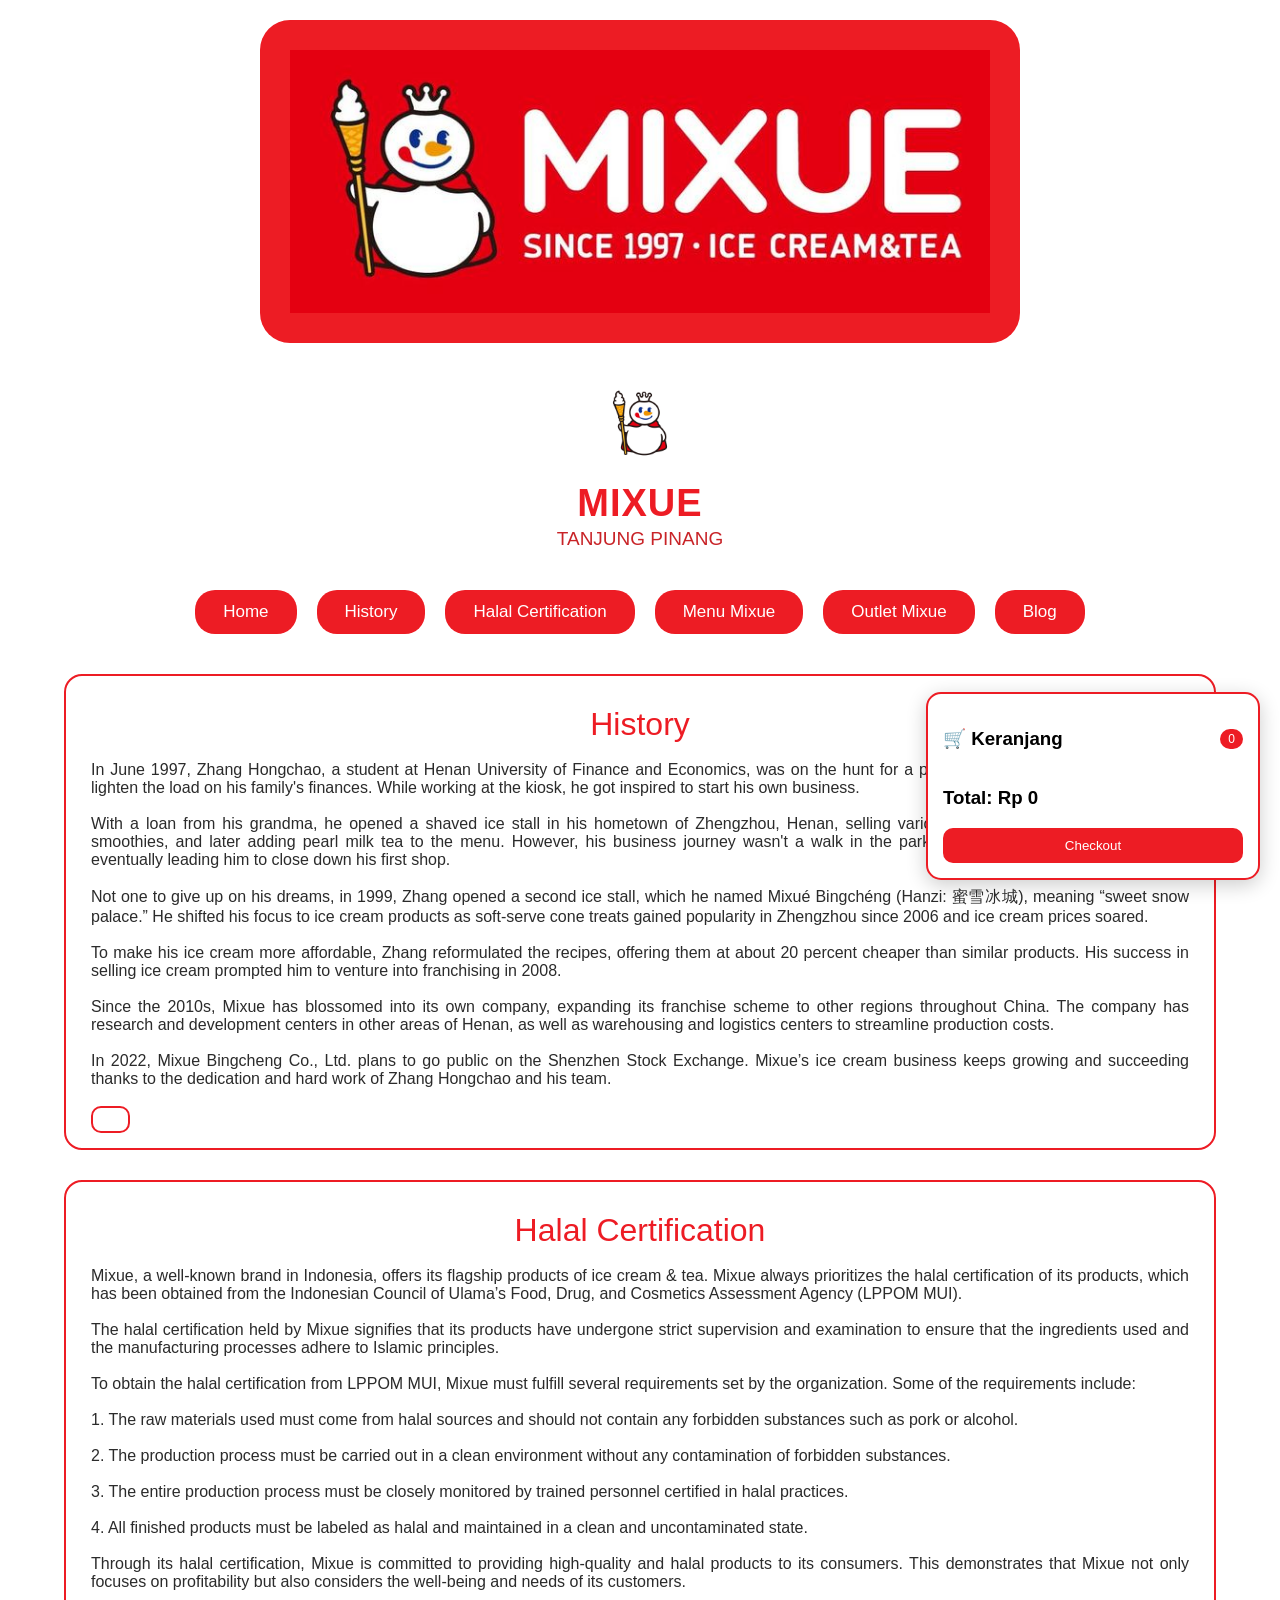
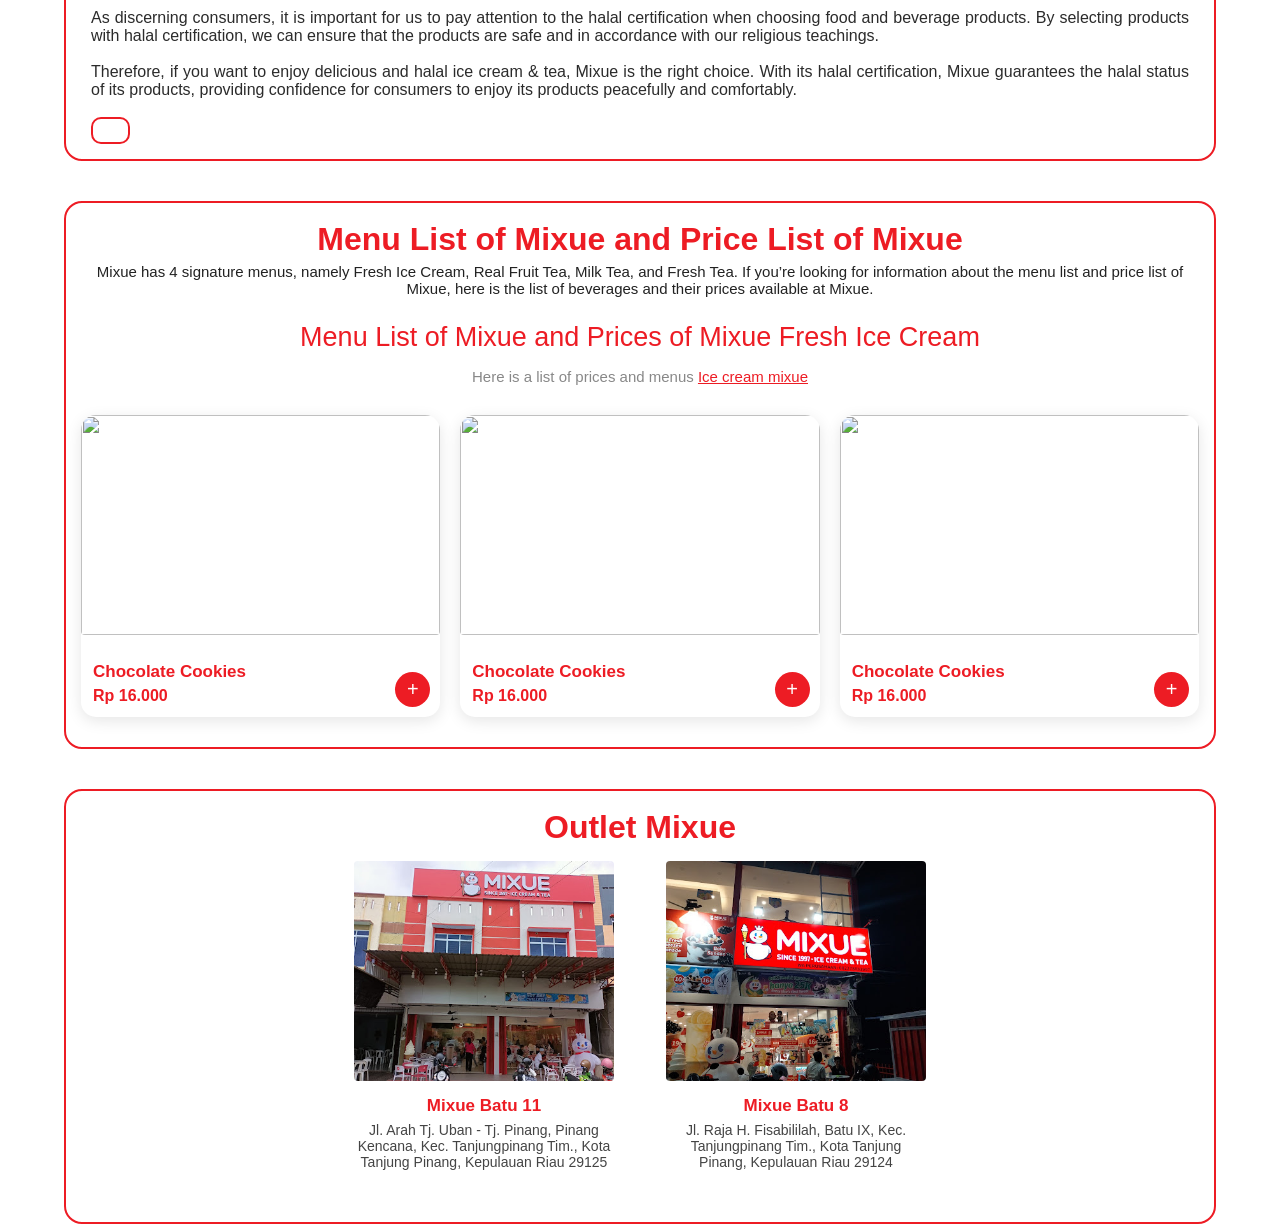
==== commit afccc941: "Add files via upload" ====
--- a/index.html
+++ b/index.html
@@ -4,6 +4,7 @@
   <meta charset="UTF-8">
   <title>MIXUE</title>
   <link rel="stylesheet" href="styles.css">
+  <meta name="viewport" content="width=device-width, initial-scale=1.0">
 </head>
 <body>
   <!-- Banner Besar -->
@@ -136,13 +137,13 @@
     <div class="outlet-item">
       <img src="unnamed.jpg">
       <div class="outlet-title">Mixue Batu 11</div>
-      <div class="outlet-info">Alamat...</div>
+      <div class="outlet-info">Jl. Arah Tj. Uban - Tj. Pinang, Pinang Kencana, Kec. Tanjungpinang Tim., Kota Tanjung Pinang, Kepulauan Riau 29125</div>
     </div>
 
     <div class="outlet-item">
       <img src="unnamed (1).jpg">
       <div class="outlet-title">Mixue Batu 8</div>
-      <div class="outlet-info">Alamat...</div>
+      <div class="outlet-info">Jl. Raja H. Fisabililah, Batu IX, Kec. Tanjungpinang Tim., Kota Tanjung Pinang, Kepulauan Riau 29124</div>
     </div>
   </div>
 </div>
--- a/styles.css
+++ b/styles.css
@@ -378,4 +378,46 @@
   padding: 3px 8px;
   border-radius: 10px;
   font-size: 12px;
+}
+
+/* === MOBILE VIEW === */
+@media (max-width: 768px) {
+
+  .banner img {
+    width: 90%;
+    padding: 15px;
+  }
+
+  .center-content h1 {
+    font-size: 28px;
+  }
+
+  .nav-menu {
+    gap: 10px;
+  }
+
+  .nav-menu a {
+    padding: 8px 15px;
+    font-size: 14px;
+  }
+
+  /* MENU jadi 1 kolom */
+  .menu-list {
+    grid-template-columns: 1fr;
+  }
+
+  /* CARD menu */
+  .menu-item img {
+    height: 140px;
+  }
+
+  /* CART jadi bawah full */
+  .cart-box {
+    width: 100%;
+    right: 0;
+    bottom: 0;
+    border-radius: 15px 15px 0 0;
+    max-height: 60vh;
+    overflow-y: auto;
+  }
 }
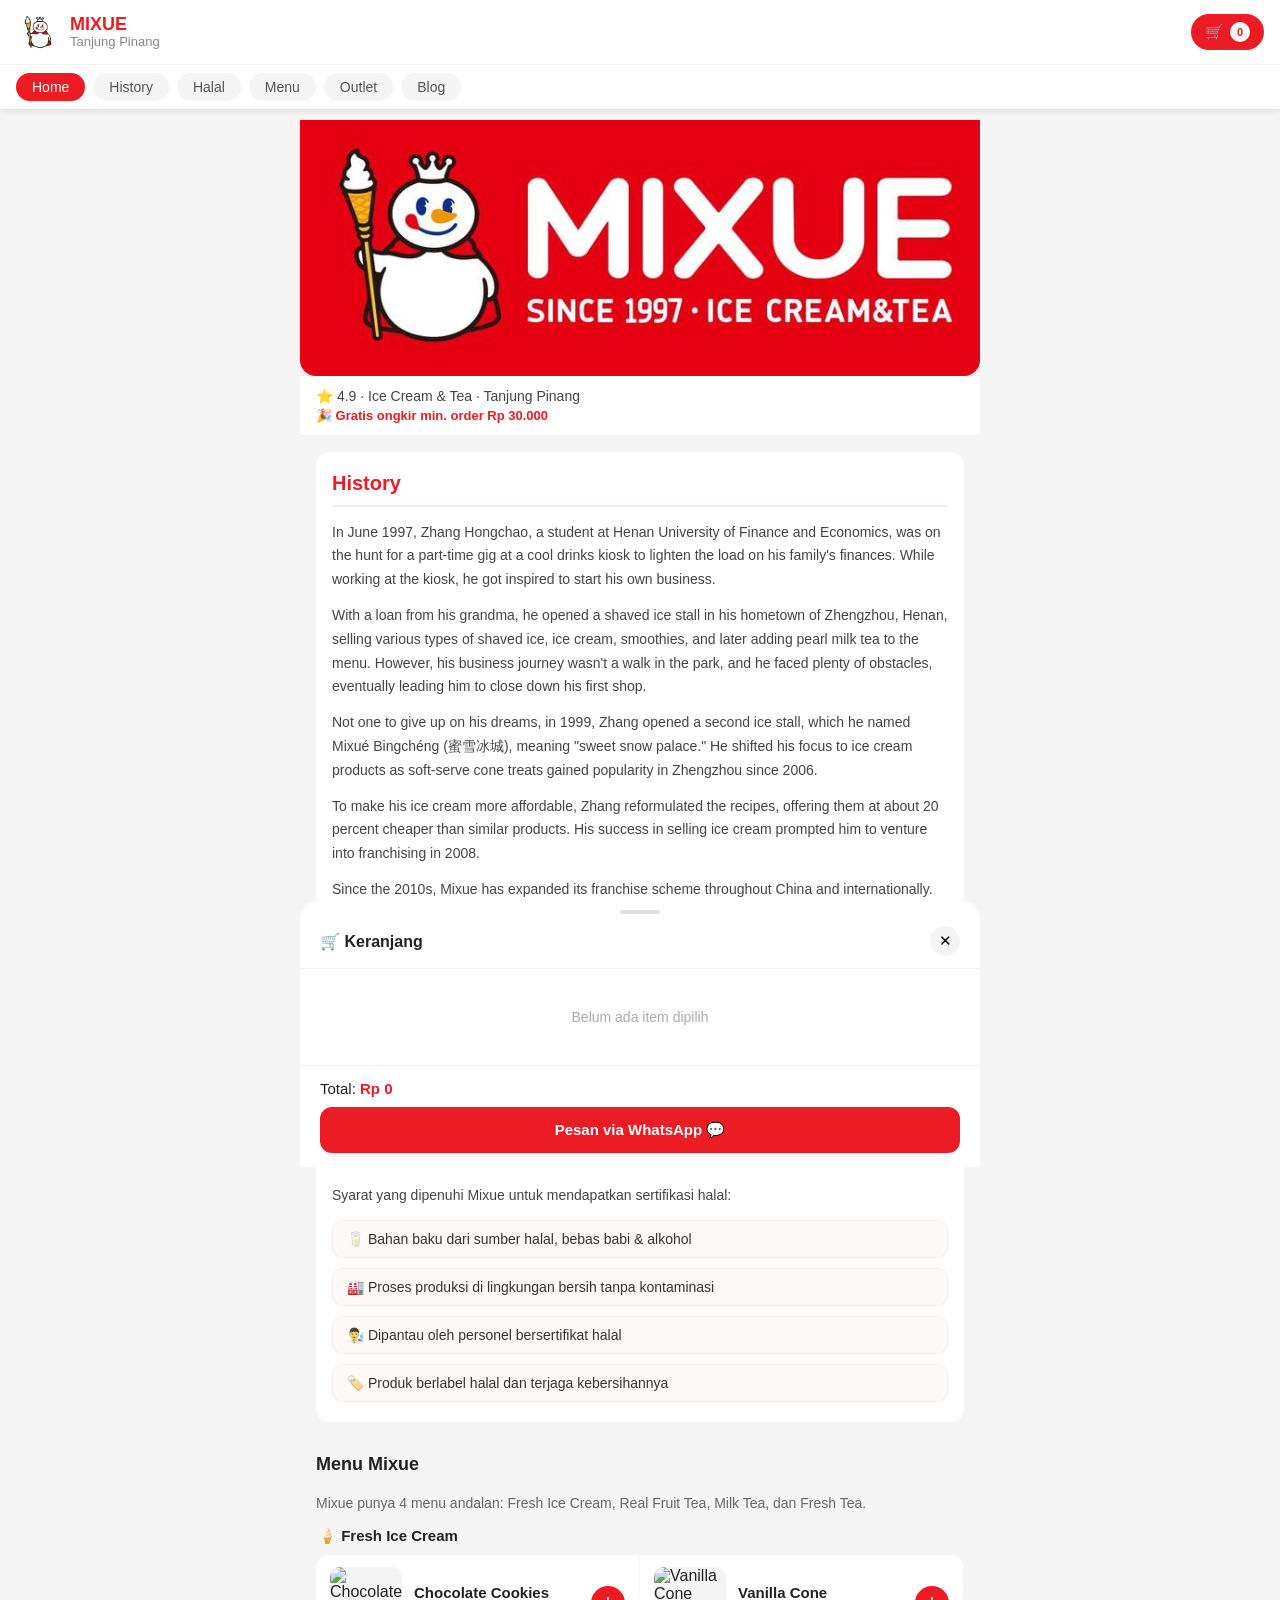
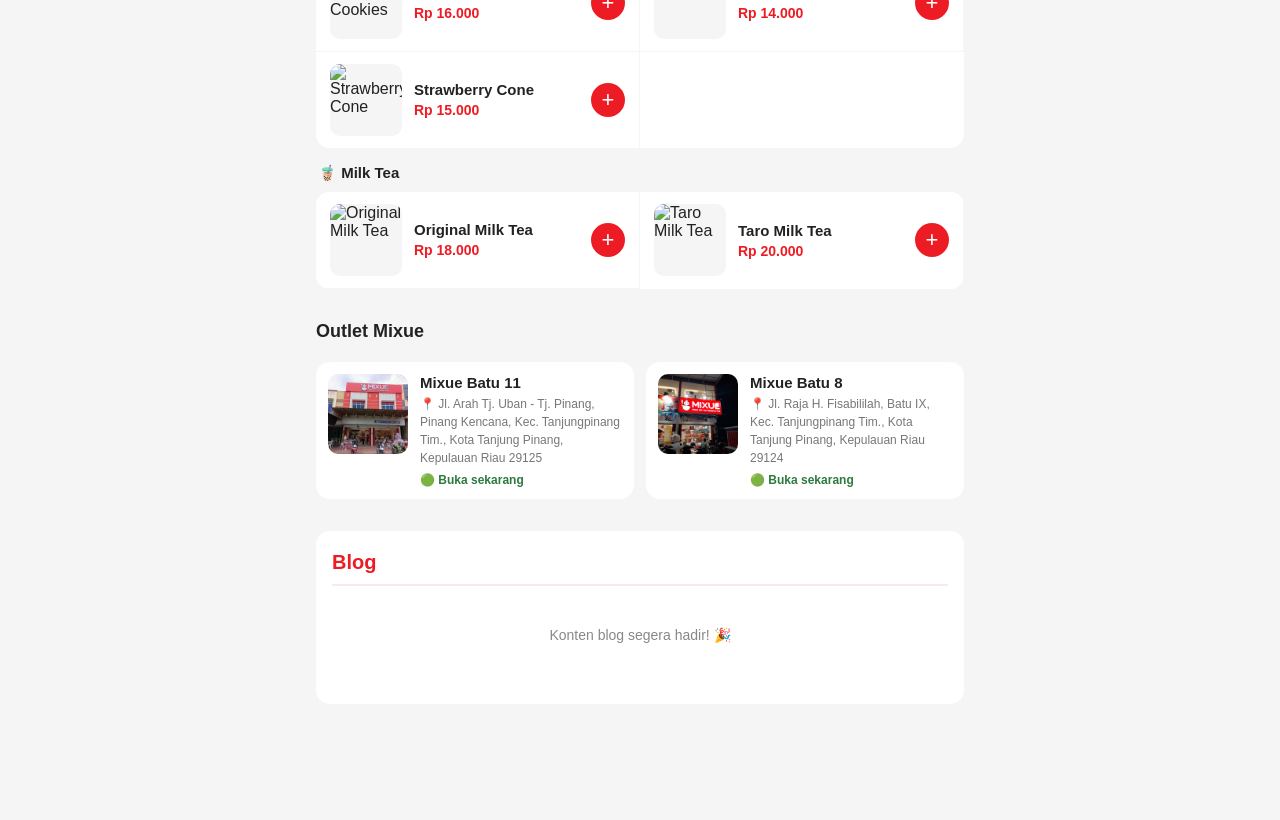
==== commit c2eaa4c7: "Add files via upload" ====
--- a/index.html
+++ b/index.html
@@ -2,234 +2,284 @@
 <html lang="en">
 <head>
   <meta charset="UTF-8">
-  <title>MIXUE</title>
+  <meta name="viewport" content="width=device-width, initial-scale=1.0">
+  <title>MIXUE Tanjung Pinang</title>
   <link rel="stylesheet" href="styles.css">
-  <meta name="viewport" content="width=device-width, initial-scale=1.0">
 </head>
 <body>
-  <!-- Banner Besar -->
-  <div class="banner">
-    <img src="Makna Logo Mixue, PNG & Vektor AI.jpg" alt="Mixue Logo Besar">
+
+  <!-- STICKY HEADER -->
+  <header class="sticky-header">
+    <div class="header-inner">
+      <img src="c8f080ad3c54bb1f6041ebb8b327b52f (1).jpg" alt="Mixue Logo" class="header-logo">
+      <div class="header-text">
+        <div class="header-brand">MIXUE</div>
+        <div class="header-sub">Tanjung Pinang</div>
+      </div>
+      <button class="cart-toggle-btn" onclick="toggleCart()">
+        🛒 <span class="cart-badge" id="cart-badge">0</span>
+      </button>
+    </div>
+    <!-- NAV -->
+    <nav class="nav-scroll">
+      <a href="#home" class="nav-link active" onclick="setActive(this)">Home</a>
+      <a href="#history" class="nav-link" onclick="setActive(this)">History</a>
+      <a href="#halal" class="nav-link" onclick="setActive(this)">Halal</a>
+      <a href="#menu" class="nav-link" onclick="setActive(this)">Menu</a>
+      <a href="#outlet" class="nav-link" onclick="setActive(this)">Outlet</a>
+      <a href="#blog" class="nav-link" onclick="setActive(this)">Blog</a>
+    </nav>
+  </header>
+
+  <main class="main-content">
+
+    <!-- BANNER -->
+    <section id="home">
+      <div class="banner">
+        <img src="Makna Logo Mixue, PNG & Vektor AI.jpg" alt="Mixue Banner">
+      </div>
+      <div class="hero-info">
+        <div class="hero-rating">⭐ 4.9 · Ice Cream & Tea · Tanjung Pinang</div>
+        <div class="hero-promo">🎉 Gratis ongkir min. order Rp 30.000</div>
+      </div>
+    </section>
+
+    <!-- HISTORY -->
+    <section class="content-section" id="history">
+      <div class="section-card">
+        <h2 class="section-title">History</h2>
+        <p>In June 1997, Zhang Hongchao, a student at Henan University of Finance and Economics, was on the hunt for a part-time gig at a cool drinks kiosk to lighten the load on his family's finances. While working at the kiosk, he got inspired to start his own business.</p>
+        <p>With a loan from his grandma, he opened a shaved ice stall in his hometown of Zhengzhou, Henan, selling various types of shaved ice, ice cream, smoothies, and later adding pearl milk tea to the menu. However, his business journey wasn't a walk in the park, and he faced plenty of obstacles, eventually leading him to close down his first shop.</p>
+        <p>Not one to give up on his dreams, in 1999, Zhang opened a second ice stall, which he named Mixué Bingchéng (蜜雪冰城), meaning "sweet snow palace." He shifted his focus to ice cream products as soft-serve cone treats gained popularity in Zhengzhou since 2006.</p>
+        <p>To make his ice cream more affordable, Zhang reformulated the recipes, offering them at about 20 percent cheaper than similar products. His success in selling ice cream prompted him to venture into franchising in 2008.</p>
+        <p>Since the 2010s, Mixue has expanded its franchise scheme throughout China and internationally. In 2022, Mixue Bingcheng Co., Ltd. plans to go public on the Shenzhen Stock Exchange.</p>
+      </div>
+    </section>
+
+    <!-- HALAL -->
+    <section class="content-section" id="halal">
+      <div class="section-card">
+        <h2 class="section-title">Halal Certification</h2>
+        <div class="halal-badge">✅ Bersertifikat Halal MUI</div>
+        <p>Mixue selalu mengutamakan sertifikasi halal produknya, yang telah diperoleh dari LPPOM MUI. Sertifikasi ini menjamin bahwa produk Mixue telah melalui pengawasan ketat sesuai prinsip-prinsip Islam.</p>
+        <p>Syarat yang dipenuhi Mixue untuk mendapatkan sertifikasi halal:</p>
+        <div class="halal-list">
+          <div class="halal-item">🥛 Bahan baku dari sumber halal, bebas babi & alkohol</div>
+          <div class="halal-item">🏭 Proses produksi di lingkungan bersih tanpa kontaminasi</div>
+          <div class="halal-item">👨‍🔬 Dipantau oleh personel bersertifikat halal</div>
+          <div class="halal-item">🏷️ Produk berlabel halal dan terjaga kebersihannya</div>
+        </div>
+      </div>
+    </section>
+
+    <!-- MENU -->
+    <section class="content-section" id="menu">
+      <h2 class="section-title-plain">Menu Mixue</h2>
+      <p class="section-desc">Mixue punya 4 menu andalan: Fresh Ice Cream, Real Fruit Tea, Milk Tea, dan Fresh Tea.</p>
+
+      <div class="category-label">🍦 Fresh Ice Cream</div>
+      <div class="menu-list">
+
+        <div class="menu-item">
+          <img src="mixue-menu1.jpg" alt="Chocolate Cookies">
+          <div class="menu-info">
+            <div class="menu-name">Chocolate Cookies</div>
+            <div class="menu-price">Rp 16.000</div>
+          </div>
+          <button class="add-btn" onclick="addToCart('Chocolate Cookies', 16000)">+</button>
+        </div>
+
+        <div class="menu-item">
+          <img src="mixue-menu1.jpg" alt="Vanilla Cone">
+          <div class="menu-info">
+            <div class="menu-name">Vanilla Cone</div>
+            <div class="menu-price">Rp 14.000</div>
+          </div>
+          <button class="add-btn" onclick="addToCart('Vanilla Cone', 14000)">+</button>
+        </div>
+
+        <div class="menu-item">
+          <img src="mixue-menu1.jpg" alt="Strawberry Cone">
+          <div class="menu-info">
+            <div class="menu-name">Strawberry Cone</div>
+            <div class="menu-price">Rp 15.000</div>
+          </div>
+          <button class="add-btn" onclick="addToCart('Strawberry Cone', 15000)">+</button>
+        </div>
+
+      </div>
+
+      <div class="category-label">🧋 Milk Tea</div>
+      <div class="menu-list">
+
+        <div class="menu-item">
+          <img src="mixue-menu1.jpg" alt="Original Milk Tea">
+          <div class="menu-info">
+            <div class="menu-name">Original Milk Tea</div>
+            <div class="menu-price">Rp 18.000</div>
+          </div>
+          <button class="add-btn" onclick="addToCart('Original Milk Tea', 18000)">+</button>
+        </div>
+
+        <div class="menu-item">
+          <img src="mixue-menu1.jpg" alt="Taro Milk Tea">
+          <div class="menu-info">
+            <div class="menu-name">Taro Milk Tea</div>
+            <div class="menu-price">Rp 20.000</div>
+          </div>
+          <button class="add-btn" onclick="addToCart('Taro Milk Tea', 20000)">+</button>
+        </div>
+
+      </div>
+    </section>
+
+    <!-- OUTLET -->
+    <section class="content-section" id="outlet">
+      <h2 class="section-title-plain">Outlet Mixue</h2>
+      <div class="outlet-list">
+
+        <div class="outlet-card">
+          <img src="unnamed.jpg" alt="Mixue Batu 11">
+          <div class="outlet-body">
+            <div class="outlet-name">Mixue Batu 11</div>
+            <div class="outlet-addr">📍 Jl. Arah Tj. Uban - Tj. Pinang, Pinang Kencana, Kec. Tanjungpinang Tim., Kota Tanjung Pinang, Kepulauan Riau 29125</div>
+            <div class="outlet-status">🟢 Buka sekarang</div>
+          </div>
+        </div>
+
+        <div class="outlet-card">
+          <img src="unnamed (1).jpg" alt="Mixue Batu 8">
+          <div class="outlet-body">
+            <div class="outlet-name">Mixue Batu 8</div>
+            <div class="outlet-addr">📍 Jl. Raja H. Fisabililah, Batu IX, Kec. Tanjungpinang Tim., Kota Tanjung Pinang, Kepulauan Riau 29124</div>
+            <div class="outlet-status">🟢 Buka sekarang</div>
+          </div>
+        </div>
+
+      </div>
+    </section>
+
+    <!-- BLOG placeholder -->
+    <section class="content-section" id="blog">
+      <div class="section-card">
+        <h2 class="section-title">Blog</h2>
+        <p style="text-align:center; color:#888; padding: 24px 0;">Konten blog segera hadir! 🎉</p>
+      </div>
+    </section>
+
+    <!-- spacer bawah supaya konten tidak ketutup cart -->
+    <div style="height: 100px;"></div>
+
+  </main>
+
+  <!-- CART DRAWER (muncul dari bawah, bisa di-toggle) -->
+  <div class="cart-overlay" id="cart-overlay" onclick="toggleCart()"></div>
+
+  <div class="cart-drawer" id="cart-drawer">
+    <div class="cart-drag-handle"></div>
+    <div class="cart-header">
+      <h3>🛒 Keranjang</h3>
+      <button class="cart-close" onclick="toggleCart()">✕</button>
+    </div>
+    <div class="cart-items" id="cart-items">
+      <div class="cart-empty">Belum ada item dipilih</div>
+    </div>
+    <div class="cart-footer">
+      <div class="cart-total">Total: <strong>Rp <span id="total">0</span></strong></div>
+      <button class="checkout-btn" onclick="checkout()">Pesan via WhatsApp 💬</button>
+    </div>
   </div>
 
-  <!-- Bagian Tengah -->
-  <div class="center-content">
-    <img src="c8f080ad3c54bb1f6041ebb8b327b52f (1).jpg" alt="Mixue Logo" class="logo-small">
-    <h1>MIXUE</h1>
-    <p class="subtitle">TANJUNG PINANG</p>
+  <!-- FLOATING CART BUTTON (hanya tampil jika ada item) -->
+  <div class="float-cart" id="float-cart" onclick="toggleCart()">
+    <span>🛒 Lihat Keranjang</span>
+    <span class="float-total">Rp <span id="float-total-val">0</span></span>
   </div>
 
-  <!-- Menu Navigasi -->
-  <div class="nav-menu">
-    <a href="#">Home</a>
-    <a href="#history">History</a>
-    <a href="#halal certification">Halal Certification</a>
-    <a href="#menu">Menu Mixue</a>
-    <a href="#outlet">Outlet Mixue</a>
-    <a href="#">Blog</a>
-  </div>
-
-  <!-- HISTORY -->
-  <div class="history-section" id="history">
-    <h2>History</h2>
-    <p>
-      In June 1997, Zhang Hongchao, a student at Henan University of Finance and Economics, was on the hunt for a part-time gig at a cool drinks kiosk to lighten the load on his family's finances. While working at the kiosk, he got inspired to start his own business.
-    </p>
-    <p>
-      With a loan from his grandma, he opened a shaved ice stall in his hometown of Zhengzhou, Henan, selling various types of shaved ice, ice cream, smoothies, and later adding pearl milk tea to the menu. However, his business journey wasn't a walk in the park, and he faced plenty of obstacles, eventually leading him to close down his first shop.
-    </p>
-    <p>
-      Not one to give up on his dreams, in 1999, Zhang opened a second ice stall, which he named Mixué Bingchéng (Hanzi: 蜜雪冰城), meaning “sweet snow palace.” He shifted his focus to ice cream products as soft-serve cone treats gained popularity in Zhengzhou since 2006 and ice cream prices soared.
-    </p>
-    <p>
-      To make his ice cream more affordable, Zhang reformulated the recipes, offering them at about 20 percent cheaper than similar products. His success in selling ice cream prompted him to venture into franchising in 2008.
-    </p>
-    <p>
-      Since the 2010s, Mixue has blossomed into its own company, expanding its franchise scheme to other regions throughout China. The company has research and development centers in other areas of Henan, as well as warehousing and logistics centers to streamline production costs.
-    </p>
-    <p>
-      In 2022, Mixue Bingcheng Co., Ltd. plans to go public on the Shenzhen Stock Exchange. Mixue’s ice cream business keeps growing and succeeding thanks to the dedication and hard work of Zhang Hongchao and his team.
-    </p>
-    <div class="history-icon"></div>
-  </div>
-
-  <!-- Halal -->
-  <div class="halal-section" id="halal">
-    <h2>Halal Certification</h2>
-    <p>
-      Mixue, a well-known brand in Indonesia, offers its flagship products of ice cream & tea. Mixue always prioritizes the halal certification of its products, which has been obtained from the Indonesian Council of Ulama’s Food, Drug, and Cosmetics Assessment Agency (LPPOM MUI).
-    </p>
-    <p>
-      The halal certification held by Mixue signifies that its products have undergone strict supervision and examination to ensure that the ingredients used and the manufacturing processes adhere to Islamic principles.
-    </p>
-    <p>
-      To obtain the halal certification from LPPOM MUI, Mixue must fulfill several requirements set by the organization. Some of the requirements include:
-    </p>
-    <p>
-      1. The raw materials used must come from halal sources and should not contain any forbidden substances such as pork or alcohol.
-    </p>
-    <p>
-      2. The production process must be carried out in a clean environment without any contamination of forbidden substances.
-    </p>
-    <p>
-      3. The entire production process must be closely monitored by trained personnel certified in halal practices.
-    </p>
-    <p>
-      4. All finished products must be labeled as halal and maintained in a clean and uncontaminated state.
-    </p>
-    <p>
-      Through its halal certification, Mixue is committed to providing high-quality and halal products to its consumers. This demonstrates that Mixue not only focuses on profitability but also considers the well-being and needs of its customers.
-    </p>
-    <p>
-      As discerning consumers, it is important for us to pay attention to the halal certification when choosing food and beverage products. By selecting products with halal certification, we can ensure that the products are safe and in accordance with our religious teachings.
-    </p>
-    <p>
-      Therefore, if you want to enjoy delicious and halal ice cream & tea, Mixue is the right choice. With its halal certification, Mixue guarantees the halal status of its products, providing confidence for consumers to enjoy its products peacefully and comfortably.
-    </p>
-    <div class="halal-icon"></div>
-  </div>
-
-  <!-- MENU -->
-  <div class="menu-section" id="menu">
-    <h2><span>Menu List of Mixue and Price List of Mixue</span></h2>
-    <p class="menu-desc">
-    Mixue has 4 signature menus, namely Fresh Ice Cream, Real Fruit Tea, Milk Tea, and Fresh Tea. If you’re looking for information about the menu list and price list of Mixue, here is the list of beverages and their prices available at Mixue.
-    </p>
-    <h3>Menu List of Mixue and Prices of Mixue Fresh Ice Cream</h3>
-    <p class="menu-subdesc">
-    Here is a list of prices and menus <a href="#" style="color:#ed1c24; text-decoration:underline">Ice cream mixue</a>
-    </p>
-    <div class="menu-list">
-    <div class="menu-item">
-      <img src="mixue-menu1.jpg">
-      <div class="menu-content">
-        <div class="menu-title">Chocolate Cookies</div>
-        <div class="menu-price">Rp 16.000</div>
-      </div>
-      <button class="add-btn" onclick="addToCart('Chocolate Cookies',16000)">+</button>
-    </div>
-    <div class="menu-item">
-      <img src="mixue-menu1.jpg">
-      <div class="menu-content">
-        <div class="menu-title">Chocolate Cookies</div>
-        <div class="menu-price">Rp 16.000</div>
-      </div>
-      <button class="add-btn" onclick="addToCart('Chocolate Cookies',16000)">+</button>
-    </div>
-    <div class="menu-item">
-      <img src="mixue-menu1.jpg">
-      <div class="menu-content">
-        <div class="menu-title">Chocolate Cookies</div>
-        <div class="menu-price">Rp 16.000</div>
-      </div>
-      <button class="add-btn" onclick="addToCart('Chocolate Cookies',16000)">+</button>
-    </div>
-  </div>
-</div>
-
-  
-  <!-- Outlet -->
-  <div class="outlet-section" id="outlet">
-  <h2><span>Outlet Mixue</span></h2>
-
-  <div class="outlet-list"> 
-
-    <div class="outlet-item">
-      <img src="unnamed.jpg">
-      <div class="outlet-title">Mixue Batu 11</div>
-      <div class="outlet-info">Jl. Arah Tj. Uban - Tj. Pinang, Pinang Kencana, Kec. Tanjungpinang Tim., Kota Tanjung Pinang, Kepulauan Riau 29125</div>
-    </div>
-
-    <div class="outlet-item">
-      <img src="unnamed (1).jpg">
-      <div class="outlet-title">Mixue Batu 8</div>
-      <div class="outlet-info">Jl. Raja H. Fisabililah, Batu IX, Kec. Tanjungpinang Tim., Kota Tanjung Pinang, Kepulauan Riau 29124</div>
-    </div>
-  </div>
-</div>
-
-<!-- cart -->
-<div class="cart-box">
-  <div class="cart-header">
-    <h3>🛒 Keranjang</h3>
-    <span class="cart-count" id="cart-count">0</span>
-  </div>
-
-  <div id="cart-items"></div>
-
-  <h3>Total: Rp <span id="total">0</span></h3>
-
-  <button class="checkout-btn" onclick="checkout()">Checkout</button>
-</div>
-<script>
-let cart = [];
-
-function addToCart(name, price){
-  let item = cart.find(i => i.name === name);
-
-  if(item){
-    item.qty++;
-  } else {
-    cart.push({name, price, qty:1});
-  }
-
-  renderCart();
-}
-
-function changeQty(name, change){
-  let item = cart.find(i => i.name === name);
-  if(!item) return;
-
-  item.qty += change;
-
-  if(item.qty <= 0){
-    cart = cart.filter(i => i.name !== name);
-  }
-
-  renderCart();
-}
-
-function renderCart() {
-  let container = document.getElementById("cart-items");
-  let total = 0;
-
-  container.innerHTML = "";
-
-  cart.forEach(item => {
-    total += item.price * item.qty;
-
-    container.innerHTML += `
-      <div class="cart-item">
-        <div>${item.name} (${item.qty})</div>
-        <div class="cart-controls">
-          <button onclick="changeQty('${item.name}',-1)">-</button>
-          <button onclick="changeQty('${item.name}',1)">+</button>
-        </div>
-      </div>
-    `;
-  });
-
-  document.getElementById("total").innerText = total;
-  document.getElementById("cart-count").innerText = cart.length;
-}
-
-function checkout(){
-  if(cart.length === 0){
-    alert("Keranjang kosong!");
-    return;
-  }
-
-  let message = "Halo, saya ingin pesan:%0A";
-
-  cart.forEach(item=>{
-    message += `- ${item.name} (${item.qty})%0A`;
-  });
-
-  let total = cart.reduce((sum,i)=>sum+i.price*i.qty,0);
-  message += `Total: Rp ${total}`;
-
-  window.open("https://wa.me/6282289029485?text="+message);
-}
-</script>
+  <script>
+    let cart = [];
+    let cartOpen = false;
+
+    function addToCart(name, price) {
+      let item = cart.find(i => i.name === name);
+      if (item) {
+        item.qty++;
+      } else {
+        cart.push({ name, price, qty: 1 });
+      }
+      renderCart();
+      // Tampilkan float button
+      document.getElementById('float-cart').classList.add('visible');
+    }
+
+    function changeQty(name, change) {
+      let item = cart.find(i => i.name === name);
+      if (!item) return;
+      item.qty += change;
+      if (item.qty <= 0) {
+        cart = cart.filter(i => i.name !== name);
+      }
+      renderCart();
+      if (cart.length === 0) {
+        document.getElementById('float-cart').classList.remove('visible');
+      }
+    }
+
+    function renderCart() {
+      let container = document.getElementById('cart-items');
+      let total = 0;
+      let count = 0;
+
+      if (cart.length === 0) {
+        container.innerHTML = '<div class="cart-empty">Belum ada item dipilih</div>';
+      } else {
+        container.innerHTML = '';
+        cart.forEach(item => {
+          total += item.price * item.qty;
+          count += item.qty;
+          container.innerHTML += `
+            <div class="cart-row">
+              <div class="cart-row-name">${item.name}</div>
+              <div class="cart-row-controls">
+                <button onclick="changeQty('${item.name}', -1)">−</button>
+                <span>${item.qty}</span>
+                <button onclick="changeQty('${item.name}', 1)">+</button>
+              </div>
+              <div class="cart-row-price">Rp ${(item.price * item.qty).toLocaleString('id-ID')}</div>
+            </div>
+          `;
+        });
+      }
+
+      document.getElementById('total').innerText = total.toLocaleString('id-ID');
+      document.getElementById('float-total-val').innerText = total.toLocaleString('id-ID');
+      document.getElementById('cart-badge').innerText = count;
+    }
+
+    function toggleCart() {
+      cartOpen = !cartOpen;
+      document.getElementById('cart-drawer').classList.toggle('open', cartOpen);
+      document.getElementById('cart-overlay').classList.toggle('show', cartOpen);
+    }
+
+    function checkout() {
+      if (cart.length === 0) {
+        alert('Keranjang masih kosong!');
+        return;
+      }
+      let message = 'Halo, saya ingin pesan:%0A';
+      cart.forEach(item => {
+        message += `- ${item.name} x${item.qty} = Rp ${(item.price * item.qty).toLocaleString('id-ID')}%0A`;
+      });
+      let total = cart.reduce((sum, i) => sum + i.price * i.qty, 0);
+      message += `%0ATotal: Rp ${total.toLocaleString('id-ID')}`;
+      window.open('https://wa.me/6282289029485?text=' + message);
+    }
+
+    function setActive(el) {
+      document.querySelectorAll('.nav-link').forEach(a => a.classList.remove('active'));
+      el.classList.add('active');
+    }
+  </script>
 </body>
 </html>
--- a/styles.css
+++ b/styles.css
@@ -1,423 +1,570 @@
+*, *::before, *::after {
+  box-sizing: border-box;
+  margin: 0;
+  padding: 0;
+}
+
+html {
+  scroll-behavior: smooth;
+}
+
 body {
   font-family: Arial, sans-serif;
-  background: #fff;
-  margin: 0;
-  padding: 0;
-}
-
-html {
-  scroll-behavior: smooth;
-}
-
-.banner {
-  display: flex;
-  justify-content: center;
-  margin-top: 20px;
-}
-
-.banner img {
-  width: 60vw;
-  max-width: 700px;
-  border-radius: 30px;
-  background: #ed1c24;
-  padding: 30px;
-}
-
-.center-content {
-  text-align: center;
-  margin: 35px 0 30px 0;
-}
-
-.logo-small {
-  width: 90px;
-  margin-bottom: 10px;
-}
-
-.center-content h1 {
-  color: #ed1c24;
-  font-size: 38px;
-  margin: 0;
-  letter-spacing: 1px;
-}
-
-.subtitle {
-  color: #c82327;
-  font-size: 19px;
-  margin-top: 3px;
-}
-
-.nav-menu {
-  display: flex;
-  justify-content: center;
-  gap: 20px;
-  flex-wrap: wrap;
-  margin-top: 40px;
-}
-
-.nav-menu a {
+  background: #f5f5f5;
+  color: #222;
+  padding-top: 110px; /* tinggi sticky header */
+}
+
+/* ===================== STICKY HEADER ===================== */
+.sticky-header {
+  position: fixed;
+  top: 0;
+  left: 0;
+  right: 0;
+  background: #fff;
+  z-index: 100;
+  box-shadow: 0 2px 8px rgba(0,0,0,0.1);
+}
+
+.header-inner {
+  display: flex;
+  align-items: center;
+  padding: 10px 16px;
+  gap: 10px;
+}
+
+.header-logo {
+  width: 44px;
+  height: 44px;
+  object-fit: contain;
+  border-radius: 8px;
+}
+
+.header-text {
+  flex: 1;
+}
+
+.header-brand {
+  font-size: 18px;
+  font-weight: 700;
+  color: #ed1c24;
+  line-height: 1.1;
+}
+
+.header-sub {
+  font-size: 13px;
+  color: #888;
+}
+
+.cart-toggle-btn {
   background: #ed1c24;
   color: white;
   border: none;
   border-radius: 20px;
-  padding: 12px 28px;
-  font-size: 17px;
+  padding: 8px 14px;
+  font-size: 15px;
   cursor: pointer;
-  margin-bottom: 10px;
+  position: relative;
+  display: flex;
+  align-items: center;
+  gap: 6px;
+}
+
+.cart-badge {
+  background: white;
+  color: #ed1c24;
+  border-radius: 50%;
+  width: 20px;
+  height: 20px;
+  font-size: 11px;
+  font-weight: 700;
+  display: flex;
+  align-items: center;
+  justify-content: center;
+}
+
+/* NAV SCROLL */
+.nav-scroll {
+  display: flex;
+  overflow-x: auto;
+  gap: 8px;
+  padding: 8px 16px;
+  scrollbar-width: none;
+  border-top: 1px solid #f0f0f0;
+}
+
+.nav-scroll::-webkit-scrollbar {
+  display: none;
+}
+
+.nav-link {
+  white-space: nowrap;
+  background: #f5f5f5;
+  color: #555;
+  border-radius: 20px;
+  padding: 6px 16px;
+  font-size: 14px;
+  text-decoration: none;
+  flex-shrink: 0;
+  transition: background 0.2s, color 0.2s;
+}
+
+.nav-link.active,
+.nav-link:hover {
+  background: #ed1c24;
+  color: #fff;
+}
+
+/* ===================== MAIN ===================== */
+.main-content {
+  max-width: 680px;
+  margin: 0 auto;
+}
+
+/* ===================== BANNER ===================== */
+.banner {
+  background: #ed1c24;
+  border-radius: 0 0 16px 16px;
+  overflow: hidden;
+}
+
+.banner img {
+  width: 100%;
+  display: block;
+  object-fit: cover;
+}
+
+.hero-info {
+  background: #fff;
+  padding: 12px 16px;
+  display: flex;
+  flex-direction: column;
+  gap: 4px;
+  border-bottom: 1px solid #f0f0f0;
+}
+
+.hero-rating {
+  font-size: 14px;
+  color: #444;
+}
+
+.hero-promo {
+  font-size: 13px;
+  color: #ed1c24;
+  font-weight: 600;
+}
+
+/* ===================== SECTIONS ===================== */
+.content-section {
+  padding: 16px;
+}
+
+.section-card {
+  background: #fff;
+  border-radius: 14px;
+  padding: 20px 16px;
+}
+
+.section-title {
+  font-size: 20px;
+  font-weight: 700;
+  color: #ed1c24;
+  margin-bottom: 14px;
+  padding-bottom: 10px;
+  border-bottom: 2px solid #fce8e9;
+}
+
+.section-title-plain {
+  font-size: 18px;
+  font-weight: 700;
+  color: #222;
+  margin-bottom: 12px;
+  padding: 0 0 8px 0;
+}
+
+.section-desc {
+  font-size: 14px;
+  color: #666;
+  margin-bottom: 16px;
+}
+
+.section-card p {
+  font-size: 14px;
+  line-height: 1.7;
+  color: #444;
+  margin-bottom: 12px;
+}
+
+/* HALAL */
+.halal-badge {
+  background: #e6f4ea;
+  color: #2d7a3d;
+  border-radius: 20px;
+  padding: 6px 14px;
+  font-size: 14px;
+  font-weight: 600;
   display: inline-block;
-  text-decoration: none;
-  transition: background 0.2s;
-}
-.nav-menu a:hover {
-  background: #a80c11;
-}
-
-/* History */
-.history-section {
-  border: 2px solid #ed1c24;
-  border-radius: 18px;
-  padding: 30px 25px 15px 25px;
-  width: 90%;
-  max-width: 1200px;
-  margin: 30px auto 0 auto;
-  background: #fff;
-  color: #2b2b2b;
-  box-sizing: border-box;
+  margin-bottom: 14px;
+}
+
+.halal-list {
+  display: flex;
+  flex-direction: column;
+  gap: 10px;
+  margin-top: 10px;
+}
+
+.halal-item {
+  background: #fef9f9;
+  border: 1px solid #fce8e9;
+  border-radius: 10px;
+  padding: 10px 14px;
+  font-size: 14px;
+  color: #333;
+}
+
+/* ===================== MENU ===================== */
+.category-label {
+  font-size: 15px;
+  font-weight: 700;
+  color: #222;
+  margin: 16px 0 10px 0;
+  padding-left: 2px;
+}
+
+.menu-list {
+  display: flex;
+  flex-direction: column;
+  gap: 0;
+  background: #fff;
+  border-radius: 14px;
+  overflow: hidden;
+}
+
+.menu-item {
+  display: flex;
+  align-items: center;
+  gap: 12px;
+  padding: 12px 14px;
+  border-bottom: 1px solid #f5f5f5;
   position: relative;
-}
-
-.history-section h2 {
-  text-align: center;
-  color: #ed1c24;
-  font-size: 32px;
-  margin-top: 0;
-  margin-bottom: 18px;
-  font-weight: normal;
-}
-
-.history-section p {
-  font-size: 16px;
-  margin-bottom: 18px;
-  text-align: justify;
-}
-
-.history-icon {
-  width: 35px;
-  height: 23px;
-  border: 2px solid #ed1c24;
+  background: #fff;
+}
+
+.menu-item:last-child {
+  border-bottom: none;
+}
+
+.menu-item img {
+  width: 72px;
+  height: 72px;
+  object-fit: cover;
   border-radius: 10px;
-  margin-top: 10px;
-}
-
-/* Halal */
-.halal-section {
-  border: 2px solid #ed1c24;
-  border-radius: 18px;
-  padding: 30px 25px 15px 25px;
-  width: 90%;
-  max-width: 1200px;
-  margin: 30px auto 0 auto;
-  background: #fff;
-  color: #2b2b2b;
-  box-sizing: border-box;
-  position: relative;
-}
-
-.halal-section h2 {
-  text-align: center;
-  color: #ed1c24;
-  font-size: 32px;
-  margin-top: 0;
-  margin-bottom: 18px;
-  font-weight: normal;
-}
-
-.halal-section p {
-  font-size: 16px;
-  margin-bottom: 18px;
-  text-align: justify;
-}
-
-.halal-icon {
-  width: 35px;
-  height: 23px;
-  border: 2px solid #ed1c24;
-  border-radius: 10px;
-  margin-top: 10px;
-}
-
-/* Menu */
-.menu-section {
-  margin: 40px auto 0 auto;
-  width: 90%;
-  max-width: 1200px;
-  border: 2px solid #ed1c24;
-  border-radius: 18px;
-  background: #fff;
-  box-sizing: border-box;
-  padding: 18px 15px 30px 15px;
-}
-
-.menu-section h2 {
-  text-align: center;
-  color: #ed1c24;
-  font-size: 32px;
-  font-weight: bold;
-  margin: 0 0 5px 0;
-}
-
-.menu-section .menu-desc {
-  text-align: center;
-  margin: 0 0 25px 0;
-  font-size: 15px;
-  color: #222;
-}
-
-.menu-section h3 {
-  color: #ed1c24;
-  text-align: center;
-  font-size: 27px;
-  font-weight: normal;
-  margin-bottom: 10px;
-  margin-top: 18px;
-}
-
-.menu-subdesc {
-  text-align: center;
-  color: #888;
-  margin-bottom: 30px;
-  font-size: 15px;
-}
-
-.menu-list {
-  display: grid;
-  grid-template-columns: repeat(auto-fit, minmax(220px, 1fr));
-  gap: 20px;
-}
-
-.menu-item {
-  background: #fff;
-  border-radius: 15px;
-  overflow: hidden;
-  box-shadow: 0 4px 15px rgba(0,0,0,0.1);
-  position: relative;
-  transition: 0.2s;
-}
-
-.menu-item:hover {
-  transform: translateY(-5px);
-}
-
-.menu-item img {
-  width: 100%;
-  height: 220px;
-  object-fit: cover;
-  border-radius: 4px;
-}
-.menu-title {
-  font-weight: bold;
-  color: #ed1c24;
-  margin-top: 11px;
-  font-size: 17px;
-}
+  flex-shrink: 0;
+  background: #f5f5f5;
+}
+
 .menu-info {
-  font-size: 14px;
-  color: #444;
-  margin-top: 6px;
-}
-
-.menu-content {
-  padding: 12px;
+  flex: 1;
+}
+
+.menu-name {
+  font-size: 15px;
+  font-weight: 600;
+  color: #222;
+  margin-bottom: 4px;
 }
 
 .menu-price {
-  color: #ed1c24;
-  font-weight: bold;
-  margin-top: 5px;
-}
-
-/* tombol + ala gofood */
+  font-size: 14px;
+  color: #ed1c24;
+  font-weight: 600;
+}
+
 .add-btn {
-  position: absolute;
-  bottom: 10px;
-  right: 10px;
   background: #ed1c24;
   color: white;
   border: none;
-  width: 35px;
-  height: 35px;
+  width: 34px;
+  height: 34px;
   border-radius: 50%;
-  font-size: 20px;
+  font-size: 22px;
   cursor: pointer;
-}
-
-/* Outlet */
-.outlet-section {
-  margin: 40px auto 0 auto;
-  width: 90%;
-  max-width: 1200px;
-  border: 2px solid #ed1c24;
-  border-radius: 18px;
-  background: #fff;
-  box-sizing: border-box;
-  padding: 18px 15px 30px 15px;
-}
-
-.outlet-section h2 {
+  display: flex;
+  align-items: center;
+  justify-content: center;
+  flex-shrink: 0;
+  line-height: 1;
+  transition: background 0.2s;
+}
+
+.add-btn:hover {
+  background: #c0121a;
+}
+
+/* ===================== OUTLET ===================== */
+.outlet-list {
+  display: flex;
+  flex-direction: column;
+  gap: 12px;
+}
+
+.outlet-card {
+  background: #fff;
+  border-radius: 14px;
+  overflow: hidden;
+  display: flex;
+  gap: 12px;
+  padding: 12px;
+  align-items: flex-start;
+}
+
+.outlet-card img {
+  width: 80px;
+  height: 80px;
+  object-fit: cover;
+  border-radius: 10px;
+  flex-shrink: 0;
+  background: #f5f5f5;
+}
+
+.outlet-body {
+  flex: 1;
+}
+
+.outlet-name {
+  font-size: 15px;
+  font-weight: 700;
+  color: #222;
+  margin-bottom: 4px;
+}
+
+.outlet-addr {
+  font-size: 12px;
+  color: #777;
+  line-height: 1.5;
+  margin-bottom: 6px;
+}
+
+.outlet-status {
+  font-size: 12px;
+  font-weight: 600;
+  color: #2d7a3d;
+}
+
+/* ===================== CART DRAWER ===================== */
+.cart-overlay {
+  display: none;
+  position: fixed;
+  inset: 0;
+  background: rgba(0,0,0,0.4);
+  z-index: 200;
+}
+
+.cart-overlay.show {
+  display: block;
+}
+
+.cart-drawer {
+  position: fixed;
+  bottom: 0;
+  left: 0;
+  right: 0;
+  max-width: 680px;
+  margin: 0 auto;
+  background: #fff;
+  border-radius: 20px 20px 0 0;
+  z-index: 201;
+  transform: translateY(100%);
+  transition: transform 0.3s ease;
+  max-height: 70vh;
+  display: flex;
+  flex-direction: column;
+}
+
+.cart-drawer.open {
+  transform: translateY(0);
+}
+
+.cart-drag-handle {
+  width: 40px;
+  height: 4px;
+  background: #e0e0e0;
+  border-radius: 2px;
+  margin: 10px auto 0;
+}
+
+.cart-header {
+  display: flex;
+  justify-content: space-between;
+  align-items: center;
+  padding: 12px 20px;
+  border-bottom: 1px solid #f0f0f0;
+}
+
+.cart-header h3 {
+  font-size: 16px;
+  font-weight: 700;
+}
+
+.cart-close {
+  background: #f5f5f5;
+  border: none;
+  width: 30px;
+  height: 30px;
+  border-radius: 50%;
+  font-size: 15px;
+  cursor: pointer;
+  display: flex;
+  align-items: center;
+  justify-content: center;
+}
+
+.cart-items {
+  overflow-y: auto;
+  flex: 1;
+  padding: 8px 20px;
+}
+
+.cart-empty {
   text-align: center;
-  color: #ed1c24;
-  font-size: 32px;
-  font-weight: bold;
-  margin: 0 0 5px 0;
-}
-
-.outlet-section .outlet-desc {
-  text-align: center;
-  margin: 0 0 25px 0;
-  font-size: 15px;
-  color: #222;
-}
-
-.outlet-section h3 {
-  color: #ed1c24;
-  text-align: center;
-  font-size: 27px;
-  font-weight: normal;
-  margin-bottom: 10px;
-  margin-top: 18px;
-}
-
-.outlet-subdesc {
-  text-align: center;
-  color: #888;
-  margin-bottom: 30px;
-  font-size: 15px;
-}
-
-.outlet-list {
-  display: flex;
-  justify-content: center;
-  flex-wrap: wrap;
-  gap: 32px;
-}
-
-.outlet-item {
-  background: #fff;
-  border-radius: 12px;
-  padding: 10px 10px 22px 10px;
-  box-sizing: border-box;
-  width: 280px;
-  text-align: center;
-  box-shadow: 0 0 0 transparent;
-}
-
-.outlet-item img {
-  width: 100%;
-  height: 220px;
-  object-fit: cover;
-  border-radius: 4px;
-}
-.outlet-title {
-  font-weight: bold;
-  color: #ed1c24;
-  margin-top: 11px;
-  font-size: 17px;
-}
-.outlet-info {
-  font-size: 14px;
-  color: #444;
-  margin-top: 6px;
-}
-
-/* CART */
-.cart-box {
-  position: fixed;
-  right: 20px;
-  bottom: 20px;
-  width: 300px;
-  background: white;
-  border: 2px solid #ed1c24;
-  border-radius: 15px;
-  padding: 15px;
-  box-shadow: 0 5px 20px rgba(0,0,0,0.2);
-  z-index: 999;
-}
-
-.cart-item {
-  display: flex;
-  justify-content: space-between;
-  margin-bottom: 10px;
-}
-
-.cart-controls button {
-  margin: 2px;
+  color: #aaa;
+  padding: 32px 0;
+  font-size: 14px;
+}
+
+.cart-row {
+  display: flex;
+  align-items: center;
+  gap: 8px;
+  padding: 10px 0;
+  border-bottom: 1px solid #f5f5f5;
+}
+
+.cart-row-name {
+  flex: 1;
+  font-size: 14px;
+  color: #222;
+}
+
+.cart-row-controls {
+  display: flex;
+  align-items: center;
+  gap: 8px;
+}
+
+.cart-row-controls button {
   background: #ed1c24;
   color: white;
   border: none;
-  border-radius: 5px;
+  width: 26px;
+  height: 26px;
+  border-radius: 50%;
+  font-size: 16px;
+  cursor: pointer;
+  display: flex;
+  align-items: center;
+  justify-content: center;
+}
+
+.cart-row-controls span {
+  font-size: 14px;
+  font-weight: 600;
+  min-width: 20px;
+  text-align: center;
+}
+
+.cart-row-price {
+  font-size: 13px;
+  font-weight: 600;
+  color: #ed1c24;
+  min-width: 80px;
+  text-align: right;
+}
+
+.cart-footer {
+  padding: 14px 20px;
+  border-top: 1px solid #f0f0f0;
+}
+
+.cart-total {
+  font-size: 15px;
+  color: #222;
+  margin-bottom: 10px;
+}
+
+.cart-total strong {
+  color: #ed1c24;
 }
 
 .checkout-btn {
   width: 100%;
   background: #ed1c24;
   color: white;
-  padding: 10px;
+  padding: 14px;
   border: none;
-  border-radius: 10px;
+  border-radius: 12px;
+  font-size: 15px;
+  font-weight: 700;
   cursor: pointer;
-}
-
-.cart-header {
+  transition: background 0.2s;
+}
+
+.checkout-btn:hover {
+  background: #c0121a;
+}
+
+/* ===================== FLOAT CART BUTTON ===================== */
+.float-cart {
+  position: fixed;
+  bottom: 20px;
+  left: 50%;
+  transform: translateX(-50%) translateY(80px);
+  background: #ed1c24;
+  color: white;
+  border-radius: 30px;
+  padding: 14px 24px;
   display: flex;
   justify-content: space-between;
   align-items: center;
-}
-
-.cart-count {
-  background: #ed1c24;
-  color: white;
-  padding: 3px 8px;
-  border-radius: 10px;
-  font-size: 12px;
-}
-
-/* === MOBILE VIEW === */
-@media (max-width: 768px) {
-
-  .banner img {
-    width: 90%;
-    padding: 15px;
+  gap: 20px;
+  font-size: 14px;
+  font-weight: 700;
+  cursor: pointer;
+  z-index: 150;
+  box-shadow: 0 4px 16px rgba(237,28,36,0.4);
+  width: calc(100% - 32px);
+  max-width: 640px;
+  transition: transform 0.3s ease;
+}
+
+.float-cart.visible {
+  transform: translateX(-50%) translateY(0);
+}
+
+/* ===================== DESKTOP ===================== */
+@media (min-width: 600px) {
+  body {
+    padding-top: 120px;
   }
 
-  .center-content h1 {
-    font-size: 28px;
+  .menu-list {
+    display: grid;
+    grid-template-columns: repeat(2, 1fr);
+    border-radius: 14px;
+    overflow: hidden;
   }
 
-  .nav-menu {
-    gap: 10px;
+  .menu-item {
+    border-right: 1px solid #f5f5f5;
   }
 
-  .nav-menu a {
-    padding: 8px 15px;
-    font-size: 14px;
+  .outlet-list {
+    flex-direction: row;
+    flex-wrap: wrap;
   }
 
-  /* MENU jadi 1 kolom */
-  .menu-list {
-    grid-template-columns: 1fr;
-  }
-
-  /* CARD menu */
-  .menu-item img {
-    height: 140px;
-  }
-
-  /* CART jadi bawah full */
-  .cart-box {
-    width: 100%;
-    right: 0;
-    bottom: 0;
-    border-radius: 15px 15px 0 0;
-    max-height: 60vh;
-    overflow-y: auto;
+  .outlet-card {
+    flex: 1 1 280px;
   }
 }
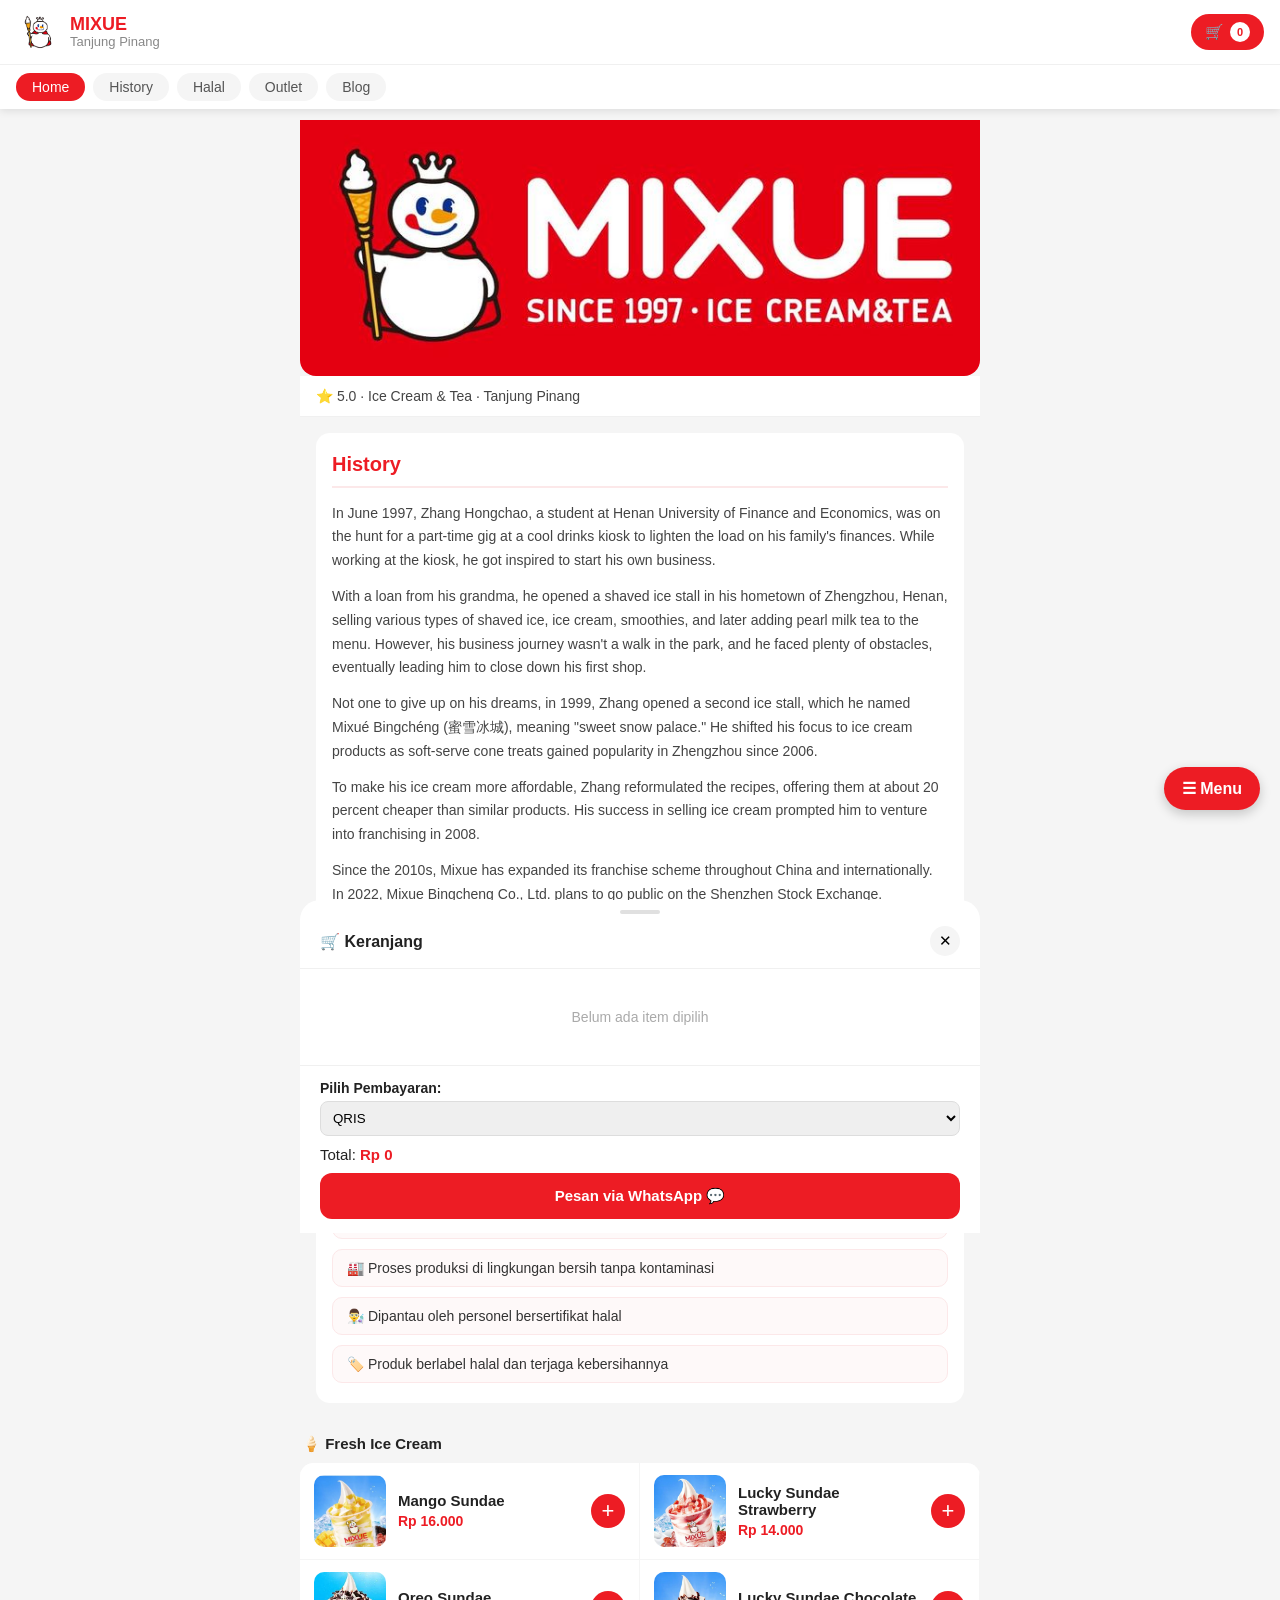
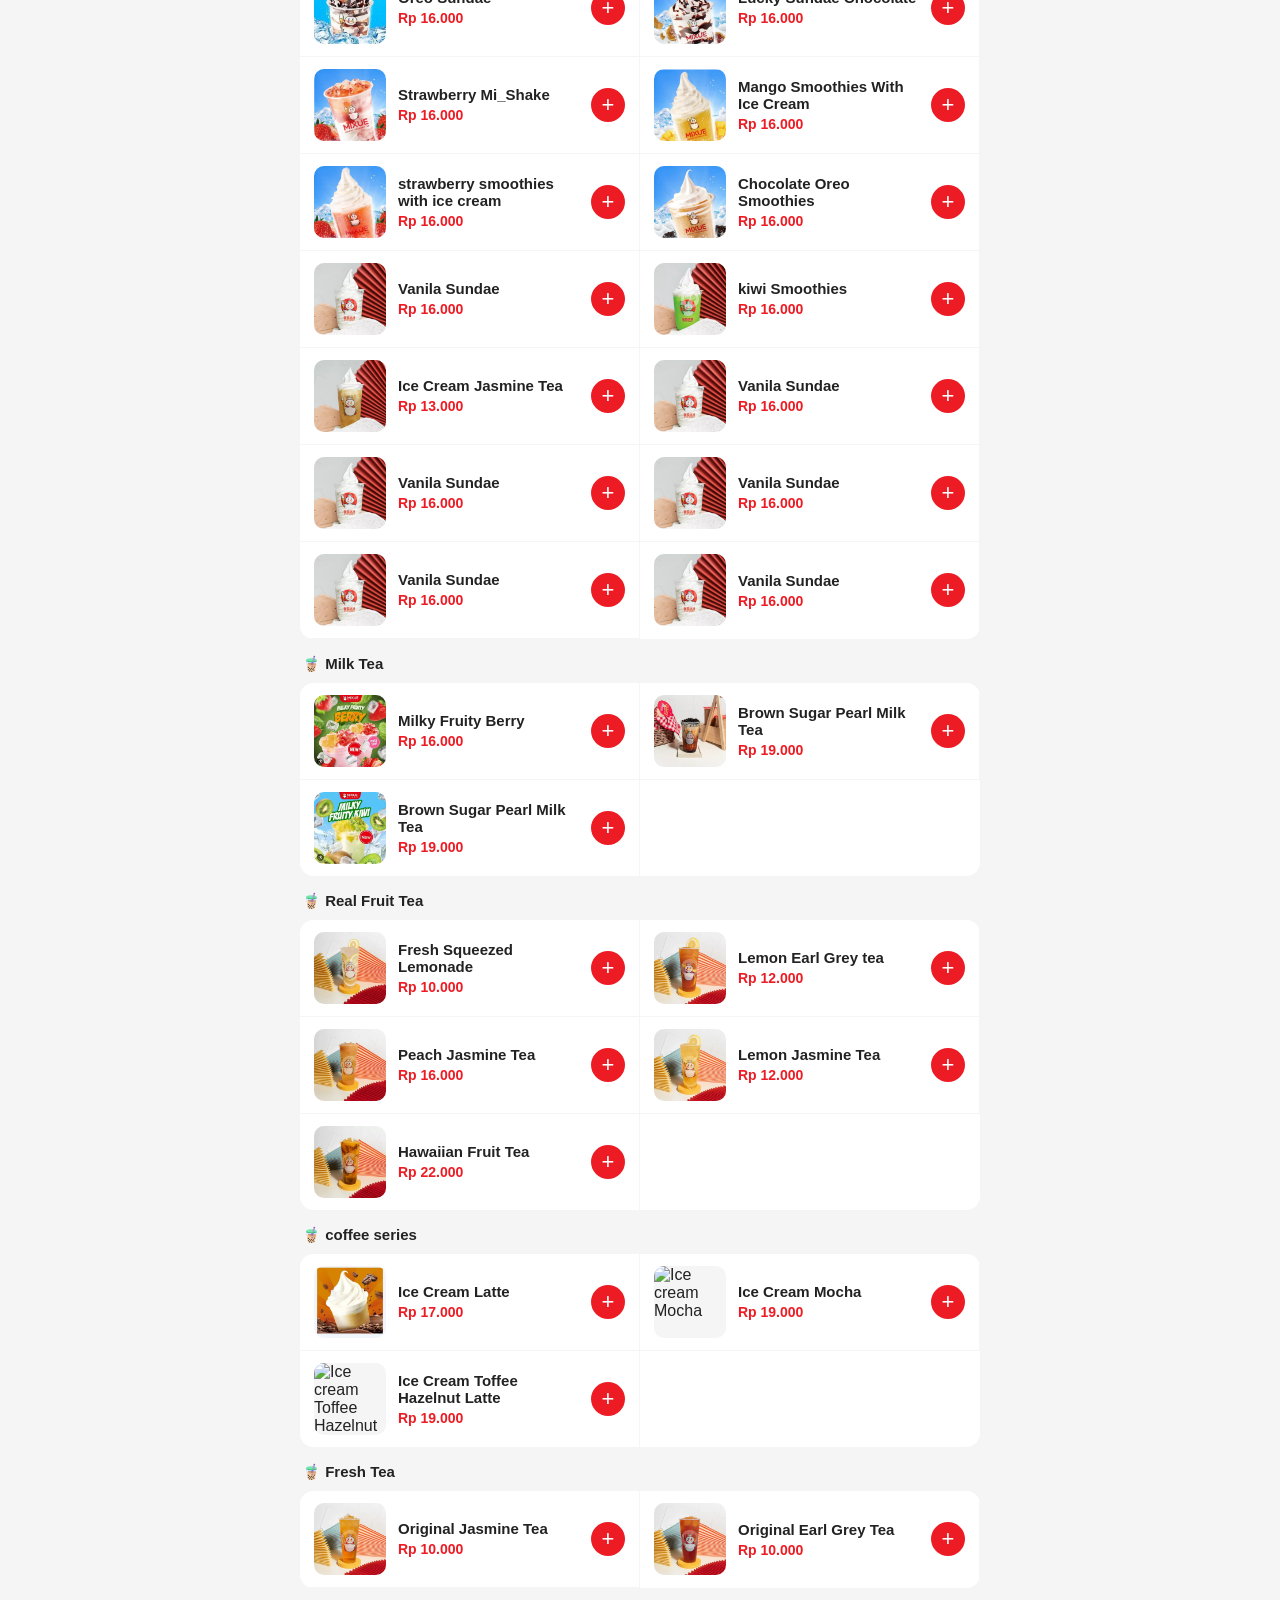
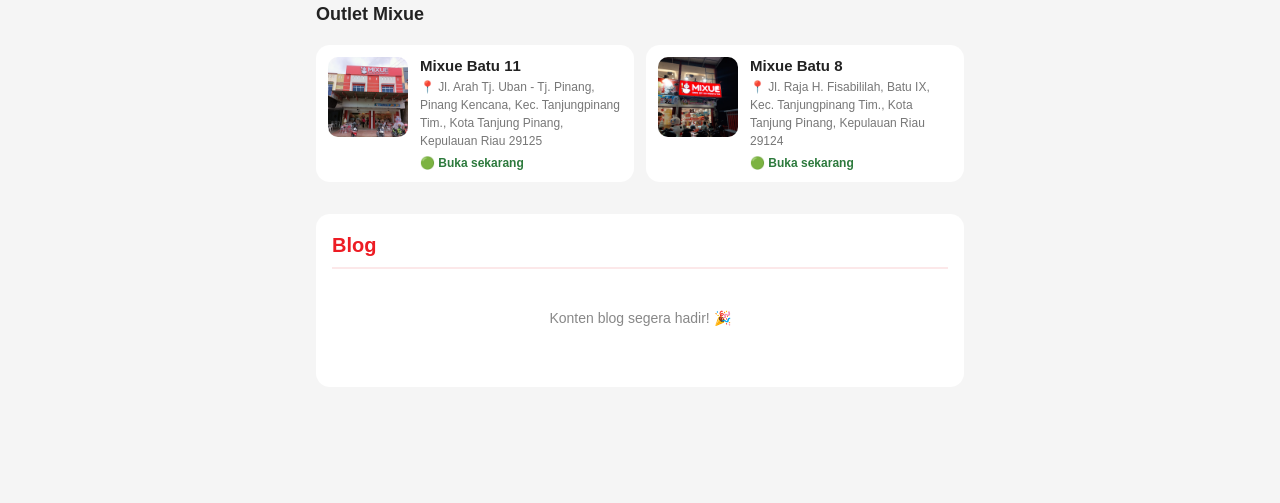
==== commit ab465e54: "Add files via upload" ====
--- a/index.html
+++ b/index.html
@@ -25,7 +25,6 @@
       <a href="#home" class="nav-link active" onclick="setActive(this)">Home</a>
       <a href="#history" class="nav-link" onclick="setActive(this)">History</a>
       <a href="#halal" class="nav-link" onclick="setActive(this)">Halal</a>
-      <a href="#menu" class="nav-link" onclick="setActive(this)">Menu</a>
       <a href="#outlet" class="nav-link" onclick="setActive(this)">Outlet</a>
       <a href="#blog" class="nav-link" onclick="setActive(this)">Blog</a>
     </nav>
@@ -39,8 +38,7 @@
         <img src="Makna Logo Mixue, PNG & Vektor AI.jpg" alt="Mixue Banner">
       </div>
       <div class="hero-info">
-        <div class="hero-rating">⭐ 4.9 · Ice Cream & Tea · Tanjung Pinang</div>
-        <div class="hero-promo">🎉 Gratis ongkir min. order Rp 30.000</div>
+        <div class="hero-rating">⭐ 5.0 · Ice Cream & Tea · Tanjung Pinang</div>
       </div>
     </section>
 
@@ -73,63 +71,287 @@
     </section>
 
     <!-- MENU -->
-    <section class="content-section" id="menu">
-      <h2 class="section-title-plain">Menu Mixue</h2>
-      <p class="section-desc">Mixue punya 4 menu andalan: Fresh Ice Cream, Real Fruit Tea, Milk Tea, dan Fresh Tea.</p>
-
-      <div class="category-label">🍦 Fresh Ice Cream</div>
+          <div class="menu-popup" id="menu-popup">
+        <div class="menu-popup-content">
+          <a href="#icecream">🍦 Fresh Ice Cream</a>
+          <a href="#milktea">🧋 Milk Tea</a>
+          <a href="#fruittea">🍋 Real Fruit Tea</a>
+          <a href="#coffee">☕ Coffee Series</a>
+          <a href="#freshtea">🍵 Fresh Tea</a>
+
+          <button onclick="toggleMenu()">✕ Tutup menu</button>
+        </div>
+      </div>
+
+      <!-- fresh ice cream -->
+      <div class="category-label"id="icecream">🍦 Fresh Ice Cream</div>
       <div class="menu-list">
 
         <div class="menu-item">
-          <img src="mixue-menu1.jpg" alt="Chocolate Cookies">
-          <div class="menu-info">
-            <div class="menu-name">Chocolate Cookies</div>
-            <div class="menu-price">Rp 16.000</div>
-          </div>
-          <button class="add-btn" onclick="addToCart('Chocolate Cookies', 16000)">+</button>
-        </div>
-
-        <div class="menu-item">
-          <img src="mixue-menu1.jpg" alt="Vanilla Cone">
-          <div class="menu-info">
-            <div class="menu-name">Vanilla Cone</div>
+          <img src="Mango sundae.webp" alt="Mango sundae">
+          <div class="menu-info">
+            <div class="menu-name">Mango Sundae</div>
+            <div class="menu-price">Rp 16.000</div>
+          </div>
+          <button class="add-btn" onclick="addToCart('Mango sundae', 16000)">+</button>
+        </div>
+
+        <div class="menu-item">
+          <img src="Lucky sundae strawberry.webp" alt="Lucky Sundae Strawberry">
+          <div class="menu-info">
+            <div class="menu-name">Lucky Sundae Strawberry</div>
             <div class="menu-price">Rp 14.000</div>
           </div>
-          <button class="add-btn" onclick="addToCart('Vanilla Cone', 14000)">+</button>
-        </div>
-
-        <div class="menu-item">
-          <img src="mixue-menu1.jpg" alt="Strawberry Cone">
-          <div class="menu-info">
-            <div class="menu-name">Strawberry Cone</div>
-            <div class="menu-price">Rp 15.000</div>
-          </div>
-          <button class="add-btn" onclick="addToCart('Strawberry Cone', 15000)">+</button>
-        </div>
-
-      </div>
-
-      <div class="category-label">🧋 Milk Tea</div>
+          <button class="add-btn" onclick="addToCart('Lucky sundae strawberry', 16000)">+</button>
+        </div>
+
+        <div class="menu-item">
+          <img src="Oreo sundae.webp" alt="Oreo sundae">
+          <div class="menu-info">
+            <div class="menu-name">Oreo Sundae</div>
+            <div class="menu-price">Rp 16.000</div>
+          </div>
+          <button class="add-btn" onclick="addToCart('Strawberry Cone', 16000)">+</button>
+        </div>
+        <div class="menu-item">
+          <img src="Lucky sundae chocolate.webp" alt="Lucky sundae chocolate">
+          <div class="menu-info">
+            <div class="menu-name">Lucky Sundae Chocolate</div>
+            <div class="menu-price">Rp 16.000</div>
+          </div>
+          <button class="add-btn" onclick="addToCart('Lucky sundae chocolate', 16000)">+</button>
+        </div>
+        <div class="menu-item">
+          <img src="Strawberry mi_shake.webp" alt="Strawberry mi_shake">
+          <div class="menu-info">
+            <div class="menu-name">Strawberry Mi_Shake</div>
+            <div class="menu-price">Rp 16.000</div>
+          </div>
+          <button class="add-btn" onclick="addToCart('Strawberry mi_shake', 16000)">+</button>
+        </div>
+        <div class="menu-item">
+          <img src="Mango smoothies with ice cream.webp" alt="Mango smoothies with ice cream">
+          <div class="menu-info">
+            <div class="menu-name">Mango Smoothies With Ice Cream</div>
+            <div class="menu-price">Rp 16.000</div>
+          </div>
+          <button class="add-btn" onclick="addToCart('Strawberry Cone', 16000)">+</button>
+        </div>
+        <div class="menu-item">
+          <img src="strawberry smoothies wtih ice cream.webp" alt="strawberry smoothies wtih ice cream">
+          <div class="menu-info">
+            <div class="menu-name">strawberry smoothies with ice cream</div>
+            <div class="menu-price">Rp 16.000</div>
+          </div>
+          <button class="add-btn" onclick="addToCart('strawberry smoothies wtih ice cream', 16000)">+</button>
+        </div>
+        <div class="menu-item">
+          <img src="Chocolate oreo smoothies.webp" alt="Chocolate oreo smoothies">
+          <div class="menu-info">
+            <div class="menu-name">Chocolate Oreo Smoothies</div>
+            <div class="menu-price">Rp 16.000</div>
+          </div>
+          <button class="add-btn" onclick="addToCart('Chocolate oreo smoothies', 16000)">+</button>
+        </div>
+        <div class="menu-item">
+          <img src="Vanila sundae.webp" alt="Vanila sundae">
+          <div class="menu-info">
+            <div class="menu-name">Vanila Sundae</div>
+            <div class="menu-price">Rp 16.000</div>
+          </div>
+          <button class="add-btn" onclick="addToCart('Vanila sundae', 16000)">+</button>
+        </div>
+        <div class="menu-item">
+          <img src="kiwi smoothies.webp" alt="kiwi smoothies">
+          <div class="menu-info">
+            <div class="menu-name">kiwi Smoothies</div>
+            <div class="menu-price">Rp 16.000</div>
+          </div>
+          <button class="add-btn" onclick="addToCart('kiwi smoothies', 16000)">+</button>
+        </div>
+        <div class="menu-item">
+          <img src="ice cream jasmine tea.webp" alt="ice cream jasmine tea">
+          <div class="menu-info">
+            <div class="menu-name">Ice Cream Jasmine Tea</div>
+            <div class="menu-price">Rp 13.000</div>
+          </div>
+          <button class="add-btn" onclick="addToCart('ice cream jasmine tea', 13000)">+</button>
+        </div>
+        <div class="menu-item">
+          <img src="Vanila sundae.webp" alt="Vanila sundae">
+          <div class="menu-info">
+            <div class="menu-name">Vanila Sundae</div>
+            <div class="menu-price">Rp 16.000</div>
+          </div>
+          <button class="add-btn" onclick="addToCart('Strawberry Cone', 16000)">+</button>
+        </div>
+        <div class="menu-item">
+          <img src="Vanila sundae.webp" alt="Vanila sundae">
+          <div class="menu-info">
+            <div class="menu-name">Vanila Sundae</div>
+            <div class="menu-price">Rp 16.000</div>
+          </div>
+          <button class="add-btn" onclick="addToCart('Strawberry Cone', 16000)">+</button>
+        </div>
+        <div class="menu-item">
+          <img src="Vanila sundae.webp" alt="Vanila sundae">
+          <div class="menu-info">
+            <div class="menu-name">Vanila Sundae</div>
+            <div class="menu-price">Rp 16.000</div>
+          </div>
+          <button class="add-btn" onclick="addToCart('Strawberry Cone', 16000)">+</button>
+        </div>
+        <div class="menu-item">
+          <img src="Vanila sundae.webp" alt="Vanila sundae">
+          <div class="menu-info">
+            <div class="menu-name">Vanila Sundae</div>
+            <div class="menu-price">Rp 16.000</div>
+          </div>
+          <button class="add-btn" onclick="addToCart('Strawberry Cone', 16000)">+</button>
+        </div>
+        <div class="menu-item">
+          <img src="Vanila sundae.webp" alt="Vanila sundae">
+          <div class="menu-info">
+            <div class="menu-name">Vanila Sundae</div>
+            <div class="menu-price">Rp 16.000</div>
+          </div>
+          <button class="add-btn" onclick="addToCart('Strawberry Cone', 16000)">+</button>
+        </div>
+      </div>
+        
+       <!-- milk tea -->
+      <div class="category-label"id="milktea">🧋 Milk Tea</div>
       <div class="menu-list">
 
         <div class="menu-item">
-          <img src="mixue-menu1.jpg" alt="Original Milk Tea">
-          <div class="menu-info">
-            <div class="menu-name">Original Milk Tea</div>
-            <div class="menu-price">Rp 18.000</div>
-          </div>
-          <button class="add-btn" onclick="addToCart('Original Milk Tea', 18000)">+</button>
-        </div>
-
-        <div class="menu-item">
-          <img src="mixue-menu1.jpg" alt="Taro Milk Tea">
-          <div class="menu-info">
-            <div class="menu-name">Taro Milk Tea</div>
-            <div class="menu-price">Rp 20.000</div>
-          </div>
-          <button class="add-btn" onclick="addToCart('Taro Milk Tea', 20000)">+</button>
-        </div>
-
+          <img src="Milky fruity berry.webp" alt="Milky fruity berry">
+          <div class="menu-info">
+            <div class="menu-name">Milky Fruity Berry</div>
+            <div class="menu-price">Rp 16.000</div>
+          </div>
+          <button class="add-btn" onclick="addToCart('Milky fruity berry', 16000)">+</button>
+        </div>
+
+        <div class="menu-item">
+          <img src="brown sugar pearl milk tea.webp" alt="Milky fruity kiwi">
+          <div class="menu-info">
+            <div class="menu-name">Brown Sugar Pearl Milk Tea</div>
+            <div class="menu-price">Rp 19.000</div>
+          </div>
+          <button class="add-btn" onclick="addToCart('Taro Milk Tea', 19000)">+</button>
+        </div>
+        <div class="menu-item">
+          <img src="Milky fruity kiwi.webp" alt="Milky fruity kiwi">
+          <div class="menu-info">
+            <div class="menu-name">Brown Sugar Pearl Milk Tea</div>
+            <div class="menu-price">Rp 19.000</div>
+          </div>
+          <button class="add-btn" onclick="addToCart('Milky fruity kiwi', 19000)">+</button>
+        </div>
+      </div>
+      
+      <!-- Real fruit tea -->
+      <div class="category-label" id="fruittea">🧋 Real Fruit Tea</div>
+      <div class="menu-list">
+
+        <div class="menu-item">
+          <img src="Fresh squeezed lemonade.webp" alt="Fresh squeezed lemonade">
+          <div class="menu-info">
+            <div class="menu-name">Fresh Squeezed Lemonade</div>
+            <div class="menu-price">Rp 10.000</div>
+          </div>
+          <button class="add-btn" onclick="addToCart('Milky fruity berry', 10000)">+</button>
+        </div>
+
+        <div class="menu-item">
+          <img src="Lemon Earl Grey tea.webp" alt="Lemon Earl Grey tea">
+          <div class="menu-info">
+            <div class="menu-name">Lemon Earl Grey tea</div>
+            <div class="menu-price">Rp 12.000</div>
+          </div>
+          <button class="add-btn" onclick="addToCart('Lemon Earl Grey tea', 12000)">+</button>
+        </div>
+        
+        <div class="menu-item">
+          <img src="Peach jasmine tea.webp" alt="Peach jasmine tea">
+          <div class="menu-info">
+            <div class="menu-name">Peach Jasmine Tea</div>
+            <div class="menu-price">Rp 16.000</div>
+          </div>
+          <button class="add-btn" onclick="addToCart('Peach jasmine tea', 16000)">+</button>
+        </div>
+        
+        <div class="menu-item">
+          <img src="Lemon jasmine tea.webp" alt="Lemon jasmine tea">
+          <div class="menu-info">
+            <div class="menu-name">Lemon Jasmine Tea</div>
+            <div class="menu-price">Rp 12.000</div>
+          </div>
+          <button class="add-btn" onclick="addToCart('Lemon jasmine tea', 12000)">+</button>
+        </div>
+          <div class="menu-item">
+          <img src="Hawaiian fruit tea.webp" alt="Hawaiian fruit tea">
+          <div class="menu-info">
+            <div class="menu-name">Hawaiian Fruit Tea</div>
+            <div class="menu-price">Rp 22.000</div>
+          </div>
+          <button class="add-btn" onclick="addToCart('Hawaiian fruit tea', 22000)">+</button>
+        </div>
+      </div>
+      
+      <!-- coffe series -->
+      <div class="category-label" id="coffee">🧋 coffee series</div>
+      <div class="menu-list">
+
+        <div class="menu-item">
+          <img src="ice cream latte.webp" alt="ice cream latte">
+          <div class="menu-info">
+            <div class="menu-name">Ice Cream Latte</div>
+            <div class="menu-price">Rp 17.000</div>
+          </div>
+          <button class="add-btn" onclick="addToCart('Milky fruity berry', 17000)">+</button>
+        </div>
+
+        <div class="menu-item">
+          <img src="Ice cream Mocha.webp" alt="Ice cream Mocha">
+          <div class="menu-info">
+            <div class="menu-name">Ice Cream Mocha</div>
+            <div class="menu-price">Rp 19.000</div>
+          </div>
+          <button class="add-btn" onclick="addToCart('Lemon Earl Grey tea', 19000)">+</button>
+        </div>
+        
+        <div class="menu-item">
+          <img src="Ice cream Toffee Hazelnut Latte.webp" alt="Ice cream Toffee Hazelnut Latte">
+          <div class="menu-info">
+            <div class="menu-name">Ice Cream Toffee Hazelnut Latte</div>
+            <div class="menu-price">Rp 19.000</div>
+          </div>
+          <button class="add-btn" onclick="addToCart('Ice cream Toffee Hazelnut Latte', 19000)">+</button>
+        </div>
+      </div>
+      
+      <!-- Fresh Tea -->
+      <div class="category-label" id="freshtea">🧋 Fresh Tea </div>
+      <div class="menu-list">
+
+        <div class="menu-item">
+          <img src="Original jasmine tea.webp" alt="Original jasmine tea">
+          <div class="menu-info">
+            <div class="menu-name">Original Jasmine Tea</div>
+            <div class="menu-price">Rp 10.000</div>
+          </div>
+          <button class="add-btn" onclick="addToCart('Original jasmine tea', 10000)">+</button>
+        </div>
+
+        <div class="menu-item">
+          <img src="Original Earl Grey Tea.webp" alt="Original Earl Grey Tea">
+          <div class="menu-info">
+            <div class="menu-name">Original Earl Grey Tea</div>
+            <div class="menu-price">Rp 10.000</div>
+          </div>
+          <button class="add-btn" onclick="addToCart('Original Earl Grey Tea', 10000)">+</button>
+        </div>
       </div>
     </section>
 
@@ -185,6 +407,14 @@
       <div class="cart-empty">Belum ada item dipilih</div>
     </div>
     <div class="cart-footer">
+      <!-- PAYMENT -->
+  <div class="payment-method">
+    <label><strong>Pilih Pembayaran:</strong></label>
+    <select id="payment">
+      <option value="QRIS">QRIS</option>
+      <option value="Tunai">Tunai</option>
+    </select>
+  </div>
       <div class="cart-total">Total: <strong>Rp <span id="total">0</span></strong></div>
       <button class="checkout-btn" onclick="checkout()">Pesan via WhatsApp 💬</button>
     </div>
@@ -263,23 +493,100 @@
     }
 
     function checkout() {
-      if (cart.length === 0) {
-        alert('Keranjang masih kosong!');
-        return;
-      }
-      let message = 'Halo, saya ingin pesan:%0A';
-      cart.forEach(item => {
-        message += `- ${item.name} x${item.qty} = Rp ${(item.price * item.qty).toLocaleString('id-ID')}%0A`;
-      });
-      let total = cart.reduce((sum, i) => sum + i.price * i.qty, 0);
-      message += `%0ATotal: Rp ${total.toLocaleString('id-ID')}`;
-      window.open('https://wa.me/6282289029485?text=' + message);
+  if (cart.length === 0) {
+    alert('Keranjang masih kosong!');
+    return;
+  }
+
+  let payment = document.getElementById('payment').value;
+
+  if (payment === "QRIS") {
+    document.getElementById('qris-popup').style.display = "flex";
+  } else {
+    sendToWA();
+  }
+}
+
+  function closeQRIS() {
+  document.getElementById('qris-popup').style.display = "none";
+}
+
+function sendToWA() {
+  let payment = document.getElementById('payment').value;
+
+  let message = 'Halo, saya ingin pesan:%0A';
+  cart.forEach(item => {
+    message += `- ${item.name} x${item.qty} = Rp ${(item.price * item.qty).toLocaleString('id-ID')}%0A`;
+  });
+
+  let total = cart.reduce((sum, i) => sum + i.price * i.qty, 0);
+
+  message += `%0ATotal: Rp ${total.toLocaleString('id-ID')}`;
+  message += `%0AMetode Pembayaran: ${payment}`;
+  message += `%0A(Saya sudah melakukan pembayaran QRIS, bukti akan dikirim)`;
+
+  window.open('https://wa.me/6282289029485?text=' + message);
+
+  closeQRIS();
+}
+
+  let payment = document.getElementById('payment').value;
+
+  let message = 'Halo, saya ingin pesan:%0A';
+  cart.forEach(item => {
+    message += `- ${item.name} x${item.qty} = Rp ${(item.price * item.qty).toLocaleString('id-ID')}%0A`;
+  });
+
+  let total = cart.reduce((sum, i) => sum + i.price * i.qty, 0);
+
+  message += `%0ATotal: Rp ${total.toLocaleString('id-ID')}`;
+  message += `%0AMetode Pembayaran: ${payment}`;
+
+  window.open('https://wa.me/6282289029485?text=' + message);
+
+
+    function toggleMenu() {
+      let menu = document.getElementById('menu-popup');
+      menu.style.display = menu.style.display === 'block' ? 'none' : 'block';
     }
-
+    
     function setActive(el) {
       document.querySelectorAll('.nav-link').forEach(a => a.classList.remove('active'));
       el.classList.add('active');
     }
   </script>
+  <!-- FLOAT MENU BUTTON -->
+<div class="menu-float-btn" onclick="toggleMenu()">
+  ☰ Menu
+</div>
+
+<!-- POPUP MENU -->
+<div class="menu-popup" id="menu-popup">
+  <div class="menu-popup-content">
+    <h4>Orang-orang pada doyan ini</h4>
+    <a href="#menu">🍦 Fresh Ice Cream</a>
+    <a href="#menu">🧋 Milk Tea</a>
+    <a href="#menu">🍋 Real Fruit Tea</a>
+    <a href="#menu">☕ Coffee Series</a>
+    <a href="#menu">🍵 Fresh Tea</a>
+
+    <button onclick="toggleMenu()">✕ Tutup menu</button>
+  </div>
+</div>
+
+<!-- QRIS POPUP -->
+<div class="qris-popup" id="qris-popup">
+  <div class="qris-box">
+    <h3>Scan QRIS</h3>
+
+    <!-- GANTI DENGAN QRIS KAMU -->
+    <img src="https_huangxie22-dev_github_io_website-mixue-tpi_.png" alt="QRIS" class="qris-img">
+
+    <p>Silakan scan QR di atas untuk pembayaran</p>
+
+    <button onclick="sendToWA()">Saya sudah bayar</button>
+    <button onclick="closeQRIS()">Batal</button>
+  </div>
+</div>
 </body>
-</html>+</html>
--- a/styles.css
+++ b/styles.css
@@ -567,4 +567,113 @@
   .outlet-card {
     flex: 1 1 280px;
   }
+}
+
+/* ===================== PAYMENT ===================== */
+.payment-method {
+  margin-bottom: 10px;
+  display: flex;
+  flex-direction: column;
+  gap: 5px;
+  font-size: 14px;
+}
+
+.payment-method select {
+  padding: 8px;
+  border-radius: 8px;
+  border: 1px solid #ddd;
+}
+
+/* ===================== FLOAT MENU ===================== */
+.menu-float-btn {
+  position: fixed;
+  right: 20px;
+  bottom: 90px;
+  background: #ed1c24;
+  color: white;
+  padding: 12px 18px;
+  border-radius: 25px;
+  font-weight: 700;
+  cursor: pointer;
+  z-index: 250;
+  box-shadow: 0 4px 12px rgba(0,0,0,0.2);
+}
+
+/* ===================== POPUP MENU ===================== */
+.menu-popup {
+  position: fixed;
+  right: 20px;
+  bottom: 150px;
+  background: #111;
+  color: white;
+  border-radius: 16px;
+  padding: 16px;
+  display: none;
+  z-index: 300;
+  width: 220px;
+}
+
+.menu-popup-content {
+  display: flex;
+  flex-direction: column;
+  gap: 10px;
+}
+
+.menu-popup h4 {
+  font-size: 14px;
+  margin-bottom: 5px;
+}
+
+.menu-popup a {
+  color: white;
+  text-decoration: none;
+  font-size: 14px;
+}
+
+.menu-popup a:hover {
+  text-decoration: underline;
+}
+
+.menu-popup button {
+  margin-top: 10px;
+  background: red;
+  color: white;
+  border: none;
+  padding: 8px;
+  border-radius: 10px;
+  cursor: pointer;
+}
+
+/* qris */
+.qris-popup {
+  position: fixed;
+  top: 0;
+  left: 0;
+  width: 100%;
+  height: 100%;
+  background: rgba(0,0,0,0.7);
+  display: none;
+  justify-content: center;
+  align-items: center;
+  z-index: 999;
+}
+
+.qris-box {
+  background: white;
+  padding: 20px;
+  border-radius: 15px;
+  text-align: center;
+}
+
+.qris-img {
+  width: 200px;
+  margin: 10px 0;
+}
+
+.qris-box button {
+  margin: 5px;
+  padding: 10px 15px;
+  border: none;
+  border-radius: 10px;
+  cursor: pointer;
 }
